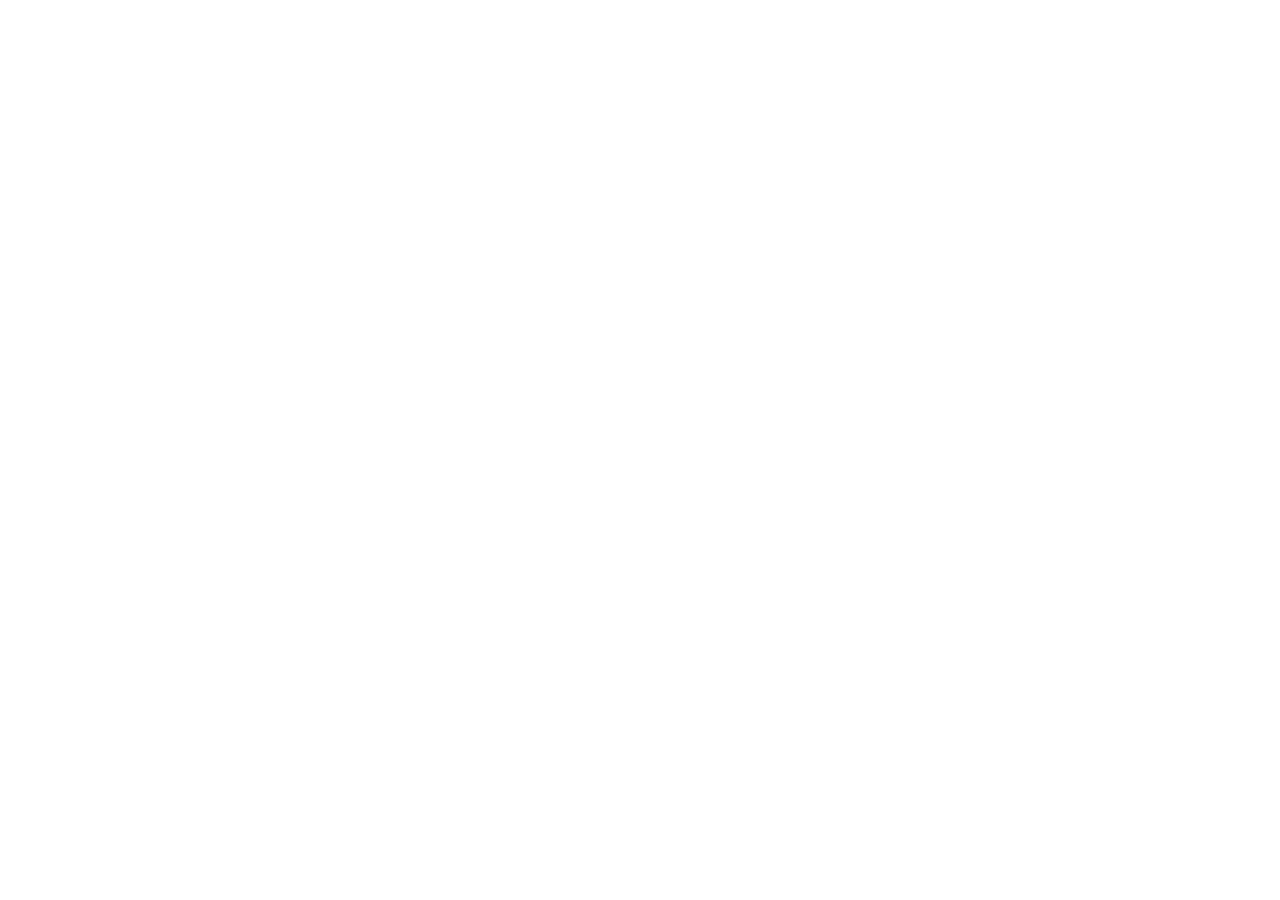
==== Pag-Niveis/Pag-Niveis.html @ aedcc889 "commit segunda04" ====
<!DOCTYPE html>
<html lang="pt-br">
<head>
    <meta charset="UTF-8">
    <meta name="viewport" content="width=device-width, initial-scale=1.0">
    <meta http-equiv="X-UA-Compatible" content="ie=edge">
    <link rel="stylesheet" href="pag-niveis.css">
    <link rel="stylesheet" href="../Topo.css">
    <link rel="stylesheet" href="../Footer.css">
    <link rel="stylesheet" href="../Pag-PrimeiroPasso/Pag-primeiropasso.css">
    <link href="https://fonts.googleapis.com/css2?family=Material+Symbols+Outlined" rel="stylesheet" />
    <title>Níveis</title>
</head>
<body>
    
    <section id="desktop">

    </section>











    <sections id="mobile">
        
        <!-- INÍCIO HEADER -->

        <header class="headercont">
            <div id="head1">
                <a href="../index.html#hfalso"><img src="../Imagens/Icons site edited.png" alt="Logo"></a>
                <span onclick="menu()" class="material-symbols-outlined" id="menuh">&#xE5D2;</span>
            </div>
            <div id="head2" style="display: none;">
                <nav id="nav" style="display: flex;">
                    <a href="../Index.html#hfalso" id="inicio" onclick="fechaMenu()">Inicio</a>
                    <a href="../Index.html#alaranja" onclick="fechaMenu()">Cursos</a>
                    <a href="../Index.html#bxcarr" onclick="fechaMenu()">Níveis</a>
                    <a href="../Index.html#nikanch" onclick="fechaMenu()">Dúvidas</a>
                    <a href="#footer" id="suporte" onclick="fechaMenu()">Suporte  </a>
                </nav>
            </div>
        </header>

        <header id="hfalso">
            <img src="Imagens/Icons site edited.png" alt="Logo">
            <span onclick="menu()" class="material-symbols-outlined" id="menuh">&#xE5D2;</span>
        </header>

        
        <div class="overlay" id="overlay" onclick="fechaMenu()"></div>

        <!-- FIM HEADER -->

        <!-- INÍCIO CORPO -->

        <section id="corpo">
            <div id="bas">
                <p class="prof">Águas Rasas</p>
                <h1>Básico</h1>
                <p class="ps">“Possuímos o melhor material para iniciantes! Contamos com videoaulas, tarefas e testes diários, feitos para a sua evolução!”</p>
                <a href="">Comece Agora</a>
            </div>
            
            <div id="int">
                <p class="prof">Águas Médias</p>
                <h1>Intermediário</h1>
                <p class="ps">“Possuímos o melhor material para intermediários! Contamos com aulas on-line, conversas básicas com um professor e testes diários, feitos para aprimorar seu conhecimento!”</p>
                <a href="">Comece Agora</a>
            </div>

            <div id="ava">
                <p class="prof">Águas Profundas</p>
                <h1>Avançado</h1>
                <p class="ps">“Possuímos o melhor material para avançados! Contamos com conversas com nativos, desafios diários e aprimoramento com professores, feitos para melhorar sua comunicação!”</p>
                <a href="">Comece Agora</a>
            </div>
            <div id="teste">
                <p>Não sabe o seu <span class="azuldestaque">nível de curso?</span> Faça nosso
teste de nivelamento!</p>
                <a href="">Faça o teste</a>
            </div>
        </section>

        <!-- FIM CORPO -->

        <!-- INÍCIO FOOTER -->
        
        <footer id="footer">
            <h1>“Seu sucesso é a nossa<br>maior conquista!”</h1>
            <div id="footer">
            <h2 onclick="rodapeFooter1()" id="h21">Empresa</h2>
            <div id="afoot1">
                <a href="../Pag-SobreNos/Pag-SobreNos.html#hfalso" class="texto" onclick="fechaFoot1()">Sobre Nós</a>
                <a href="" class="texto" onclick="fechaFoot1()">Blog</a>
                <a href="" class="texto" onclick="fechaFoot1()">Parcerias</a>
                <a href="" class="texto" onclick="fechaFoot1()">Trabalhe Conosco</a>
                <a href="" class="texto" onclick="fechaFoot1()">Nossa Equipe</a>
            </div>
            <h2 onclick="rodapeFooter2()" id="h22">Cursos</h2>
            <div id="afoot2">
                <a href="../index.html#alaranja" class="texto" onclick="fechaFoot2()">Inglês</a>
                <a href="../index.html#alaranja" class="texto" onclick="fechaFoot2()">Alemão</a>
                <a href="../index.html#alaranja" class="texto" onclick="fechaFoot2()">Russo</a>
                <a href="../index.html#alaranja" class="texto" onclick="fechaFoot2()">Espanhol</a>
                <a href="../index.html#alaranja" class="texto" onclick="fechaFoot2()">Português</a>
                <a href="../index.html#alaranja" class="texto" onclick="fechaFoot2()">Italiano</a>
                <a href="../index.html#alaranja" class="texto" onclick="fechaFoot2()">Japonês</a>
                <a href="../index.html#alaranja" class="texto" onclick="fechaFoot2()">Chinês</a>
            </div>
            <h2 onclick="rodapeFooter3()" id="h23">Suporte</h2>
            <div id="afoot3">
                <a href="../index.html#nikanch" class="texto" onclick="fechaFoot3()">Dúvidas</a>
                <a href="" class="texto" onclick="fechaFoot3()">Contato</a>
                <a href="../index.html#asobre" class="texto" onclick="fechaFoot3()">Depoimentos</a>
                <a href="" class="texto" onclick="fechaFoot3()">Termos de Uso</a>
                <a href="" class="texto" onclick="fechaFoot3()">(19) 0000-0000</a>
            </div>
            </div>
            <div id="icons">
                <a href=""><img src="../Imagens/Instagram.png" alt="Insta"></a>
                <a href=""><img src="../Imagens/Linkedin.png" alt="Linkedin"></a>
                <a href=""><img src="../Imagens/Facebook.png" alt="Facebook"></a>
                <a href=""><img src="../Imagens/Youtube.png" alt="Youtube"></a>    
            </div>
            <p>Copyright © 2026 Global Talk. All rights reserved.</p>   
        </footer>
    
        <!-- FIM FOOTER -->

    </sections>

    <script src="../menuh.js"></script>
    <script src="../footer.js"></script>
</body>
</html>
---- Pag-Niveis/pag-niveis.css ----
@media screen and (min-width: 360px) and (max-width: 768px) {
    section#desktop {
        display: none;
    }

    section#corpo {
        height: 100%;
        background: linear-gradient(to bottom, #FFFFFF 0%, #B5F4FB 6%, #AFEFF6 20%, #183336 94%);
        display: flex;
        flex-direction: column;
        align-items: center;
    }

    #bas h1, #int h1, #ava h1 {
        margin-top: 4%;
        margin-bottom: 10%;
        font-size: 50px;
    }

    #bas {
        display: flex;
        flex-direction: column;
        align-items: center;
        text-align: center;
        margin-top: 40px;
        margin-bottom: 100px;
    }

    #bas p.ps {
        width: 80%;
    }

    #int {
        display: flex;
        flex-direction: column;
        align-items: center;
        text-align: center;
        margin-bottom: 100px;
    }

    #int h1 {
        color: white;
    }

    #int p.ps {
        width: 80%;
        color: white;
    }

    #ava {
        display: flex;
        flex-direction: column;
        align-items: center;
        text-align: center;
        margin-bottom: 100px;
    }

    #ava h1 {
        color: white;
    }

    #ava p.ps {
        width: 80%;
        color: white;
    }

    .prof {
        border: 1px solid rgba(0, 0, 0, 0.6);
        border-radius: 20px;
        background-color: #D9D9D9;
        padding: 2px 10px;
        opacity: 86%;
        font-weight: bold;
    }

    #corpo a {
        text-decoration: none;
        color: black;
        font-weight: bold;
        font-size: 18px;
        background-color: #FFA500;
        width: 160px;
        height: 54px;
        border-radius: 40px;
        text-align: center;
        align-content: center;
    }

    div#teste {
        display: flex;
        flex-direction: column;
        align-items: center;
        text-align: center;
        color: white;
        width: 90%;
        height: 100%;
        font-size: 18px;
        margin-bottom: 30px;
    }

    div#teste p {
        margin-bottom: 20px;
    }

}
---- Topo.css ----
@charset "UTF-8";
@media screen and (min-width: 769px) {
    * {
        padding: 0;
        margin: 0;
        box-sizing: border-box;
    }
    section#mobile{
        display: none;
    }
    html{
        scroll-behavior: smooth;
    }
    .alinmt-margin{
        max-width: 100%;
        margin: auto;
    }

    #img-menu{
        width: 220px;

    }

    header{
        display: flex;
        align-items: center;
        justify-content: space-between;
        padding: 0% 5%;
    }

    .links-menu{
        font-size: 30px;
        width: 35%;
        text-decoration: none;
        display: flex;
        justify-content: space-between;
    }
    .link-menu{
        text-decoration: none;
        font-family: 'Instrument Sans', sans-serif;
        color: #1B467D;
        font-weight: 600;
        
    }
    .Topo-color{
        background: linear-gradient(to bottom, #ffffff 0%, #E1EEFA 54%, #A0CBF2 100%);
        margin-top: 50px;
    }

    .contnr-topo{
        display: flex;
        align-items: center;
        justify-content: center;
        gap: 50px;
        
    }
    .item-topo{
        display: flex;
        flex-direction: column;
        align-items: center;
        gap: 20px;
        background-color: white;
        border-radius: 20px;
        border: 3px solid #D6E4F1;
        padding: 2% 0;
        max-width: 30%;
    }
    .font-instrument{
        font-family: 'Instrument Sans', sans-serif;
    }
    #altrc-text-topo{
        width: 80%;
        text-align: center;
        font-size: 36px;
        color: #1B467D;
    }
    .cor-azul-destq{
        color: #0086FF;
    }

    .modifc-input{
        font-size: 20px;
        border-radius: 50px;
        width: 70%;
        padding: 3% 3%;
        border: 1px solid #000000;

    }
    .btao-topo{
        background-color: #FFA500;
        text-decoration: none;
        font-family: 'Instrument Sans', sans-serif;
        text-align: center;
        width: 50%;
        padding: 3% 5%;
        border-radius: 50px;
        color: black;
        font-size: 24px;
        font-weight: 600;
        

    }
}

































@media screen and (min-width: 360px) and (max-width: 768px) {
    * {
        padding: 0;
        margin: 0;
        box-sizing: border-box;
        font-family: 'Instrument Sans', sans-serif;
    }
    
    section#desktop {
        display: none;
    }

    h1.azulh1 {
        color: #1B467D;
        font-size: 36px;
        margin-bottom: 4px;
    }

    #head2 {
        width: 100%;
    }
    
    p.ps {
        font-weight: bold;
        font-size: 18px;
        margin-bottom: 20px;
    }
    
        span.azuldestaque {
            color: #0086FF;
        }
    
    header.headercont{
        display: flex;
        flex-direction: column;
        position: fixed;
        z-index: 10;
        box-shadow: 0px 3px 2px darkgray;
        background-color: white;
        width: 100%;
    }
    
    .headercont {
        width: 100%;
        display: flex;
        justify-content: space-between;
        align-items: center;
    }
    
    header.headercont img {
        width: 150px
    }

    #head1 {
        width: 100%;
        display: flex;
        justify-content: space-between;
        align-items: center;
        padding: 0 3%;
    }

    #head1 > a{
        height: 83.44px;
    }

    #head2 {
        display: none;
    }

    #hfalso {
        padding: 0 5%;
        background-color: white;
        width: 100%;
        height: 100%;
    }

    #hfalso img {
        width: 150px;
    }
    
    header.headercont  span.material-symbols-outlined {
        font-size: 44px;
    }
    
    nav {
        background-color: white;
        margin-top: 5px;
        display: fl;
        flex-direction: column;
        width: 100%;
        text-align: center;
    }
    
    nav a {
        width: 100%;
        text-decoration: none;
        color: #1B467D;
        font-size: 24px;
        border-bottom: 1px solid darkgray;
        text-align: center;
        align-content: center;
        height: 36px;
        font-weight: bold;
    }
    
    #inicio {
        border-top: 1px solid black;
    }
    
    #suporte {
        border-bottom: 1px solid black;
    }
    
    div.overlay {
        background-color: rgba(0, 0, 0, .5);
        width: 100%;
        height: 100%;
        position: fixed;
        z-index: 1;
        display: none;
    }
    
    section#sec1 {
        display: flex;
        justify-content: center;
        align-items: center;
        margin-top: 4px;
        height: 350px;
        background: linear-gradient(to bottom, #ffffff 0%, #E1EEFA 54%, #A0CBF2 100%);
    }

    div#boxcard {
        display: flex;
        flex-direction: column;
        align-items: center;
        background-color: white;
        border: 3px solid #D6E4F1;
        border-radius: 20px;
        width: 72%;
        height: 88%;
    }

    div#boxcard > h1 {
        margin-top: 10px;
        font-size: 23px;
        text-align: center;
        font-weight: bold;
    }

    div#boxcard > input {
        border: 1px solid black;
        border-radius: 50px;
        width: 82%;
        height: 15%;
        margin: 4px 0;
    }

    div#boxcard > input#inputNome {
        margin-top: 10px;
    }

    ::placeholder {
        font-size: 15px;
        padding-left: 8px;
        font-weight: bold;
        opacity: 80%;
    }

    div#boxcard a {
        margin-top: 3%;
        text-decoration: none;
        color: black;
        font-weight: bold;
        background-color: #FFA500;
        width: 50%;
        height: 15%;
        border-radius: 40px;
        text-align: center;
        align-content: center;
    }

}
---- Footer.css ----
@media screen and (min-width: 769px) {
    * {
        padding: 0;
        margin: 0;
        box-sizing: border-box;
    }
    #mobile{
        display: none;
    }
    #alinmt-margin-footer{
        max-width: 70%;
        margin: auto;
        color: white; /*Cor dos items do Footer geral!*/
        font-family: 'Instrument Sans', sans-serif;
    } 
    footer{
        background-color: #93BCE3;
        width: 100%;
        padding: 100px 0px;
        
    }
    .text-footer-motvc{
        font-size: 20px;
        width: 50%;
        font-family: 'Instrument Sans', sans-serif;
        font-weight: 400;
        align-content: center;
    }
    .contnr-topo-footer{
        width: 100%;
        display: flex;
        justify-content: space-between;
        margin-bottom: 50px;
        
        
    }
    .contr-alimnt-descFooter{
        display: flex;
        gap: 50px;
        
    }
    .titlo-footer{
        font-size: 24px;
        margin-bottom: 10px;
    }
    .seprc-footer{
    font-size: 16px;
    flex-direction: column;
        
    }
    .espço-link{
        
        display: flex;
        flex-direction: column;
        gap: 15px;
    }
    .espço-link a{
        text-decoration: none;
        color: white;
    }
    .alinmt-coopy-img-footer{
        display: flex;
        justify-content: space-between;
        align-items: end;
    }

    #copyrigt{
        font-size: 16px;
        margin-bottom: 12px;
        
    }
    #text-img-footer{
        text-align: center; 
    }
    #text-img-footer img{
        margin: 12px;
        margin-bottom: 0px;
        max-width: 50px;
    }
}

@media screen and (min-width: 360px) and (max-width: 768px) {
    * {
        padding: 0;
        margin: 0;
        box-sizing: border-box;
        font-family: 'Instrument Sans', sans-serif;
    }

    html {
        scroll-behavior: smooth;
    }

    section#desktop {
        display: none;
    }

    footer {
        background-color: #93BCE3;
        color: white;
        padding: 10px;
        padding-top: 30px;
    }

    footer h1 {
        font-size: 20px;
        text-align: center;
        margin-bottom: 20px;
    }

    div#footer {
        display: flex;
        flex-direction: column;
        align-items: center;
    }

    h2 {
        align-content: center;
        margin: 20px auto;
    }

    div#icons {
        display: flex;
        justify-content: space-evenly;
        margin: 20px auto;
    }

    footer p {
        text-align: center;
        font-weight: bold;
        font-size: 14px;
    }

    footer div#afoot1, footer div#afoot2, footer div#afoot3 {
        display: none;
        flex-direction: column;
        align-items: center;
    }

    footer a.texto {
        text-decoration: none;
        color: white;
        margin: 6px 0;
        font-size: 20px;
    }
}
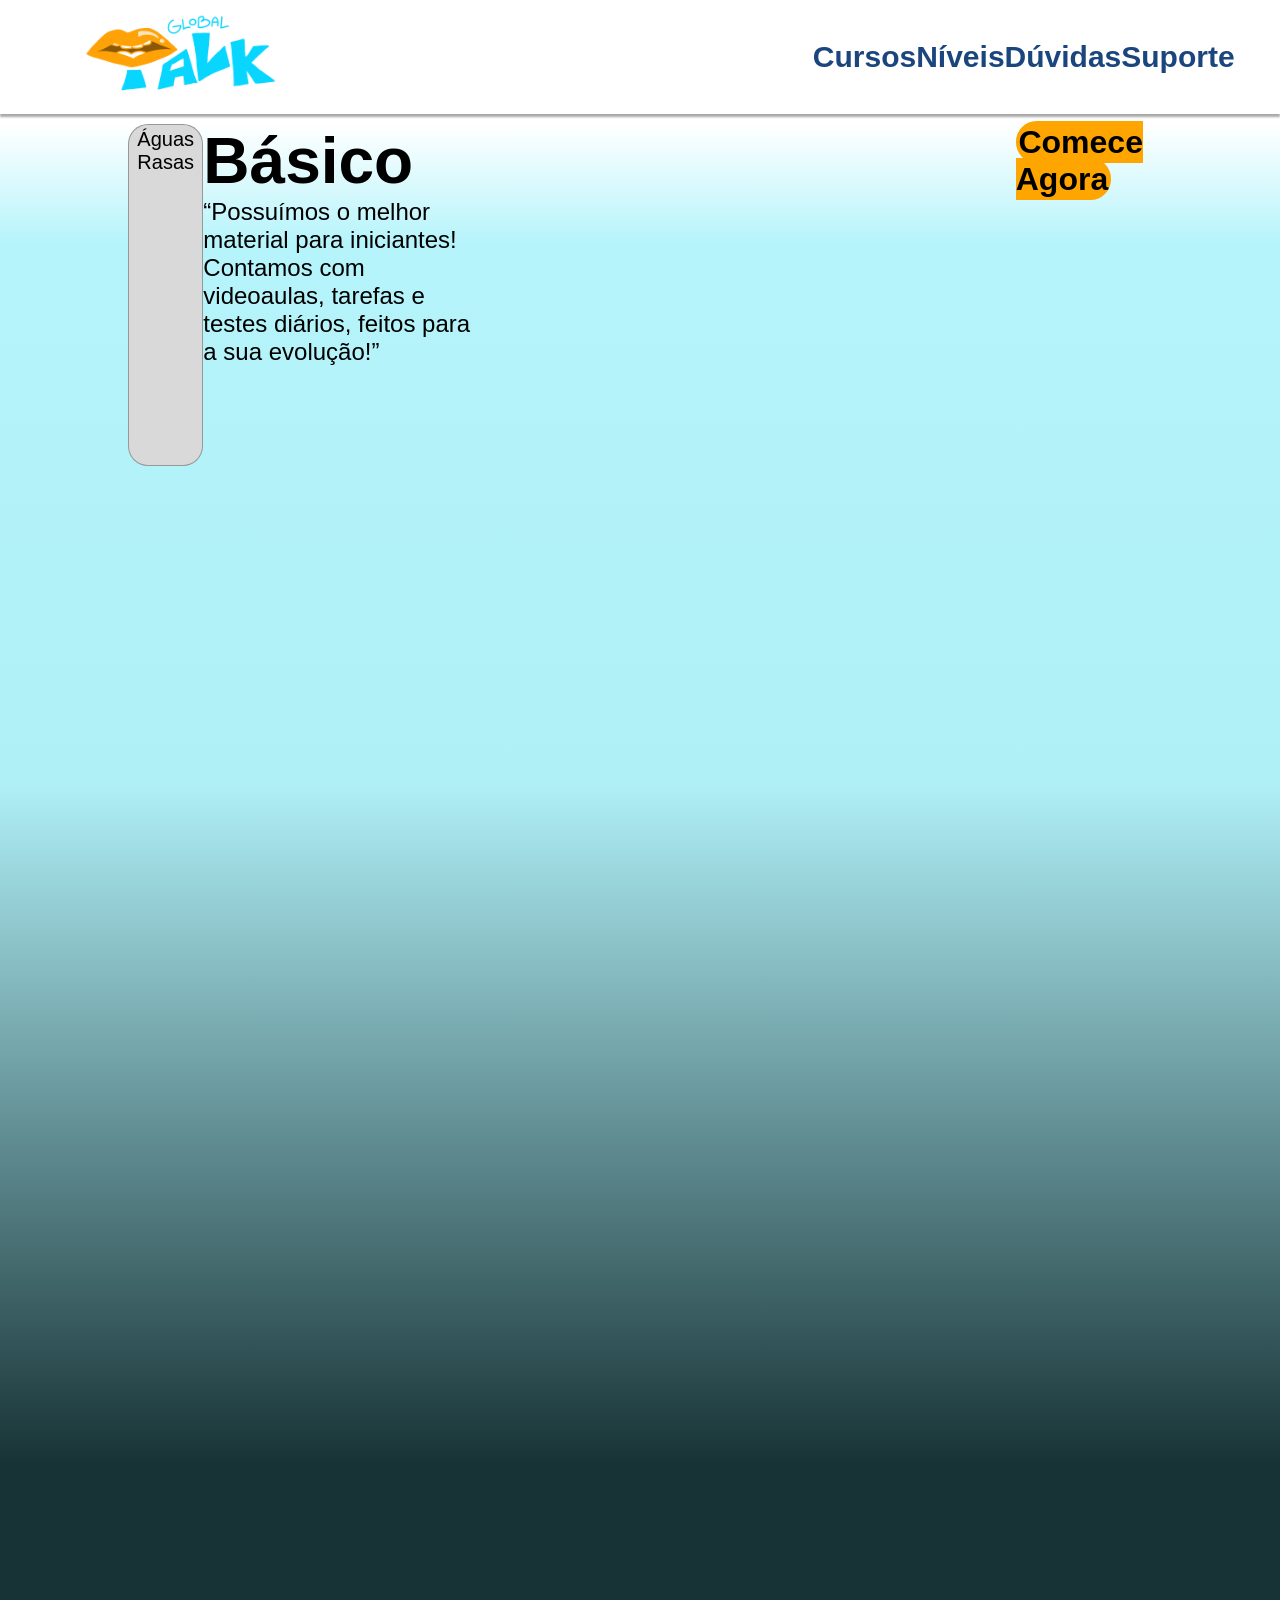
==== commit 1f5b5891: "Samuel-linha8" ====
--- a/Pag-Niveis/Pag-Niveis.html
+++ b/Pag-Niveis/Pag-Niveis.html
@@ -4,16 +4,70 @@
     <meta charset="UTF-8">
     <meta name="viewport" content="width=device-width, initial-scale=1.0">
     <meta http-equiv="X-UA-Compatible" content="ie=edge">
-    <link rel="stylesheet" href="pag-niveis.css">
-    <link rel="stylesheet" href="../Topo.css">
-    <link rel="stylesheet" href="../Footer.css">
-    <link rel="stylesheet" href="../Pag-PrimeiroPasso/Pag-primeiropasso.css">
-    <link href="https://fonts.googleapis.com/css2?family=Material+Symbols+Outlined" rel="stylesheet" />
+    <link rel="stylesheet" href="Pag-Niveis.css">
+
     <title>Níveis</title>
 </head>
 <body>
     
     <section id="desktop">
+
+        
+        <header>
+            <div><img src="../Imagens/Icons site.png" alt="" id="img-menu"></div>
+            <nav class="links-menu">
+                <a href="#alinmt-margin-cursos" class="link-menu">Cursos</a>
+                <a href="#alinmt-margin-niveis" class="link-menu">Níveis</a>
+                <a href="#alinmt-margin-prgntsFQ" class="link-menu">Dúvidas</a>
+                <a href="#alinmt-margin-footer" class="link-menu">Suporte</a>
+            </nav>
+        </header>
+        
+        <section class="cor-d-fundo">
+            <section class="alinmt-margin">
+
+           <div class="alinmt-divsNiveis">
+               
+               <div class="divsao-d-aguas"><p>Águas Rasas</p></div>
+
+               <div class="alinmt-dos-TexteTitls">
+                <h1 class="modfc-tiloNiveis">Básico</h1>
+                <p class="modfc-pargfsNiveis">“Possuímos o melhor material para iniciantes! Contamos com videoaulas, tarefas e testes diários, feitos para a sua evolução!”</p>
+                </div>
+
+                <div><a href="Pag-SobreNos/Pag-SobreNos.html" class="btao-Niveis">Comece Agora</a></div>
+
+           </div>
+
+
+
+
+
+
+
+
+
+
+
+            </section>
+
+
+
+
+
+        </section>
+
+
+
+
+
+
+
+
+
+
+
+
 
     </section>
 
@@ -28,114 +82,8 @@
 
 
     <sections id="mobile">
-        
-        <!-- INÍCIO HEADER -->
-
-        <header class="headercont">
-            <div id="head1">
-                <a href="../index.html#hfalso"><img src="../Imagens/Icons site edited.png" alt="Logo"></a>
-                <span onclick="menu()" class="material-symbols-outlined" id="menuh">&#xE5D2;</span>
-            </div>
-            <div id="head2" style="display: none;">
-                <nav id="nav" style="display: flex;">
-                    <a href="../Index.html#hfalso" id="inicio" onclick="fechaMenu()">Inicio</a>
-                    <a href="../Index.html#alaranja" onclick="fechaMenu()">Cursos</a>
-                    <a href="../Index.html#bxcarr" onclick="fechaMenu()">Níveis</a>
-                    <a href="../Index.html#nikanch" onclick="fechaMenu()">Dúvidas</a>
-                    <a href="#footer" id="suporte" onclick="fechaMenu()">Suporte  </a>
-                </nav>
-            </div>
-        </header>
-
-        <header id="hfalso">
-            <img src="Imagens/Icons site edited.png" alt="Logo">
-            <span onclick="menu()" class="material-symbols-outlined" id="menuh">&#xE5D2;</span>
-        </header>
-
-        
-        <div class="overlay" id="overlay" onclick="fechaMenu()"></div>
-
-        <!-- FIM HEADER -->
-
-        <!-- INÍCIO CORPO -->
-
-        <section id="corpo">
-            <div id="bas">
-                <p class="prof">Águas Rasas</p>
-                <h1>Básico</h1>
-                <p class="ps">“Possuímos o melhor material para iniciantes! Contamos com videoaulas, tarefas e testes diários, feitos para a sua evolução!”</p>
-                <a href="">Comece Agora</a>
-            </div>
-            
-            <div id="int">
-                <p class="prof">Águas Médias</p>
-                <h1>Intermediário</h1>
-                <p class="ps">“Possuímos o melhor material para intermediários! Contamos com aulas on-line, conversas básicas com um professor e testes diários, feitos para aprimorar seu conhecimento!”</p>
-                <a href="">Comece Agora</a>
-            </div>
-
-            <div id="ava">
-                <p class="prof">Águas Profundas</p>
-                <h1>Avançado</h1>
-                <p class="ps">“Possuímos o melhor material para avançados! Contamos com conversas com nativos, desafios diários e aprimoramento com professores, feitos para melhorar sua comunicação!”</p>
-                <a href="">Comece Agora</a>
-            </div>
-            <div id="teste">
-                <p>Não sabe o seu <span class="azuldestaque">nível de curso?</span> Faça nosso
-teste de nivelamento!</p>
-                <a href="">Faça o teste</a>
-            </div>
-        </section>
-
-        <!-- FIM CORPO -->
-
-        <!-- INÍCIO FOOTER -->
-        
-        <footer id="footer">
-            <h1>“Seu sucesso é a nossa<br>maior conquista!”</h1>
-            <div id="footer">
-            <h2 onclick="rodapeFooter1()" id="h21">Empresa</h2>
-            <div id="afoot1">
-                <a href="../Pag-SobreNos/Pag-SobreNos.html#hfalso" class="texto" onclick="fechaFoot1()">Sobre Nós</a>
-                <a href="" class="texto" onclick="fechaFoot1()">Blog</a>
-                <a href="" class="texto" onclick="fechaFoot1()">Parcerias</a>
-                <a href="" class="texto" onclick="fechaFoot1()">Trabalhe Conosco</a>
-                <a href="" class="texto" onclick="fechaFoot1()">Nossa Equipe</a>
-            </div>
-            <h2 onclick="rodapeFooter2()" id="h22">Cursos</h2>
-            <div id="afoot2">
-                <a href="../index.html#alaranja" class="texto" onclick="fechaFoot2()">Inglês</a>
-                <a href="../index.html#alaranja" class="texto" onclick="fechaFoot2()">Alemão</a>
-                <a href="../index.html#alaranja" class="texto" onclick="fechaFoot2()">Russo</a>
-                <a href="../index.html#alaranja" class="texto" onclick="fechaFoot2()">Espanhol</a>
-                <a href="../index.html#alaranja" class="texto" onclick="fechaFoot2()">Português</a>
-                <a href="../index.html#alaranja" class="texto" onclick="fechaFoot2()">Italiano</a>
-                <a href="../index.html#alaranja" class="texto" onclick="fechaFoot2()">Japonês</a>
-                <a href="../index.html#alaranja" class="texto" onclick="fechaFoot2()">Chinês</a>
-            </div>
-            <h2 onclick="rodapeFooter3()" id="h23">Suporte</h2>
-            <div id="afoot3">
-                <a href="../index.html#nikanch" class="texto" onclick="fechaFoot3()">Dúvidas</a>
-                <a href="" class="texto" onclick="fechaFoot3()">Contato</a>
-                <a href="../index.html#asobre" class="texto" onclick="fechaFoot3()">Depoimentos</a>
-                <a href="" class="texto" onclick="fechaFoot3()">Termos de Uso</a>
-                <a href="" class="texto" onclick="fechaFoot3()">(19) 0000-0000</a>
-            </div>
-            </div>
-            <div id="icons">
-                <a href=""><img src="../Imagens/Instagram.png" alt="Insta"></a>
-                <a href=""><img src="../Imagens/Linkedin.png" alt="Linkedin"></a>
-                <a href=""><img src="../Imagens/Facebook.png" alt="Facebook"></a>
-                <a href=""><img src="../Imagens/Youtube.png" alt="Youtube"></a>    
-            </div>
-            <p>Copyright © 2026 Global Talk. All rights reserved.</p>   
-        </footer>
-    
-        <!-- FIM FOOTER -->
 
     </sections>
 
-    <script src="../menuh.js"></script>
-    <script src="../footer.js"></script>
 </body>
 </html>
--- a/Pag-Niveis/Pag-Niveis.css
+++ b/Pag-Niveis/Pag-Niveis.css
@@ -0,0 +1,113 @@
+@charset "UTF-8";
+@media screen and (min-width: 769px) and (max-width: 2000px) {
+    * {
+        padding: 0;
+        margin: 0;
+        box-sizing: border-box;
+        font-family: 'Instrument Sans', sans-serif;
+    }
+    section#mobile{
+        display: none;
+    }
+    html{
+        scroll-behavior: smooth;
+    }
+    .alinmt-margin{
+        max-width: 80%;
+        margin: auto;
+    }
+
+    #img-menu{
+        width: 220px;
+
+    }
+
+    header{
+        display: flex;
+        align-items: center;
+        justify-content: space-between;
+        padding: 0% 5%;
+        box-shadow: 0px 3px 2px darkgray;
+    }
+
+    .links-menu{
+        font-size: 30px;
+        width: 35%;
+        text-decoration: none;
+        display: flex;
+        justify-content: space-between;
+    }
+    .link-menu{
+        text-decoration: none;
+        color: #1B467D;
+        font-weight: 600;
+        
+    }
+
+.cor-d-fundo{
+    background: linear-gradient(to bottom, #FFFFFF 0%, #B5F4FB 6%, #AFEFF6 33%, #183336 67% );
+    height: 2000px;
+    margin-top: 10px;
+}
+
+.alinmt-divsNiveis{
+    display: flex;
+}
+
+.divsao-d-aguas{
+    background-color:#D9D9D9;
+    border-radius: 20px;
+    border: 1px solid rgb(0, 0, 0, 30%);
+    width: 12%;
+    text-align: center;
+    font-size: 20px;
+    font-weight: 400;
+    padding: 3px 0;
+}
+
+.modfc-tiloNiveis{
+    font-size: 64px;
+}
+.modfc-pargfsNiveis{
+    font-size: 24px;
+    width: 35%;
+}
+.btao-Niveis{
+        background-color: #FFA500;
+        text-decoration: none;
+        font-family: 'Instrument Sans', sans-serif;
+        text-align: center;
+        padding: 2% 2%;
+        border-radius: 50px;
+        color: black;
+        font-size: 32px;
+        font-weight: 600;
+        width: 40%;
+        
+
+}
+
+.alinmt-dos-TexteTitls{
+    margin-bottom: 100px;
+}
+
+
+
+
+
+
+
+
+
+
+
+
+
+
+
+
+
+
+
+
+}
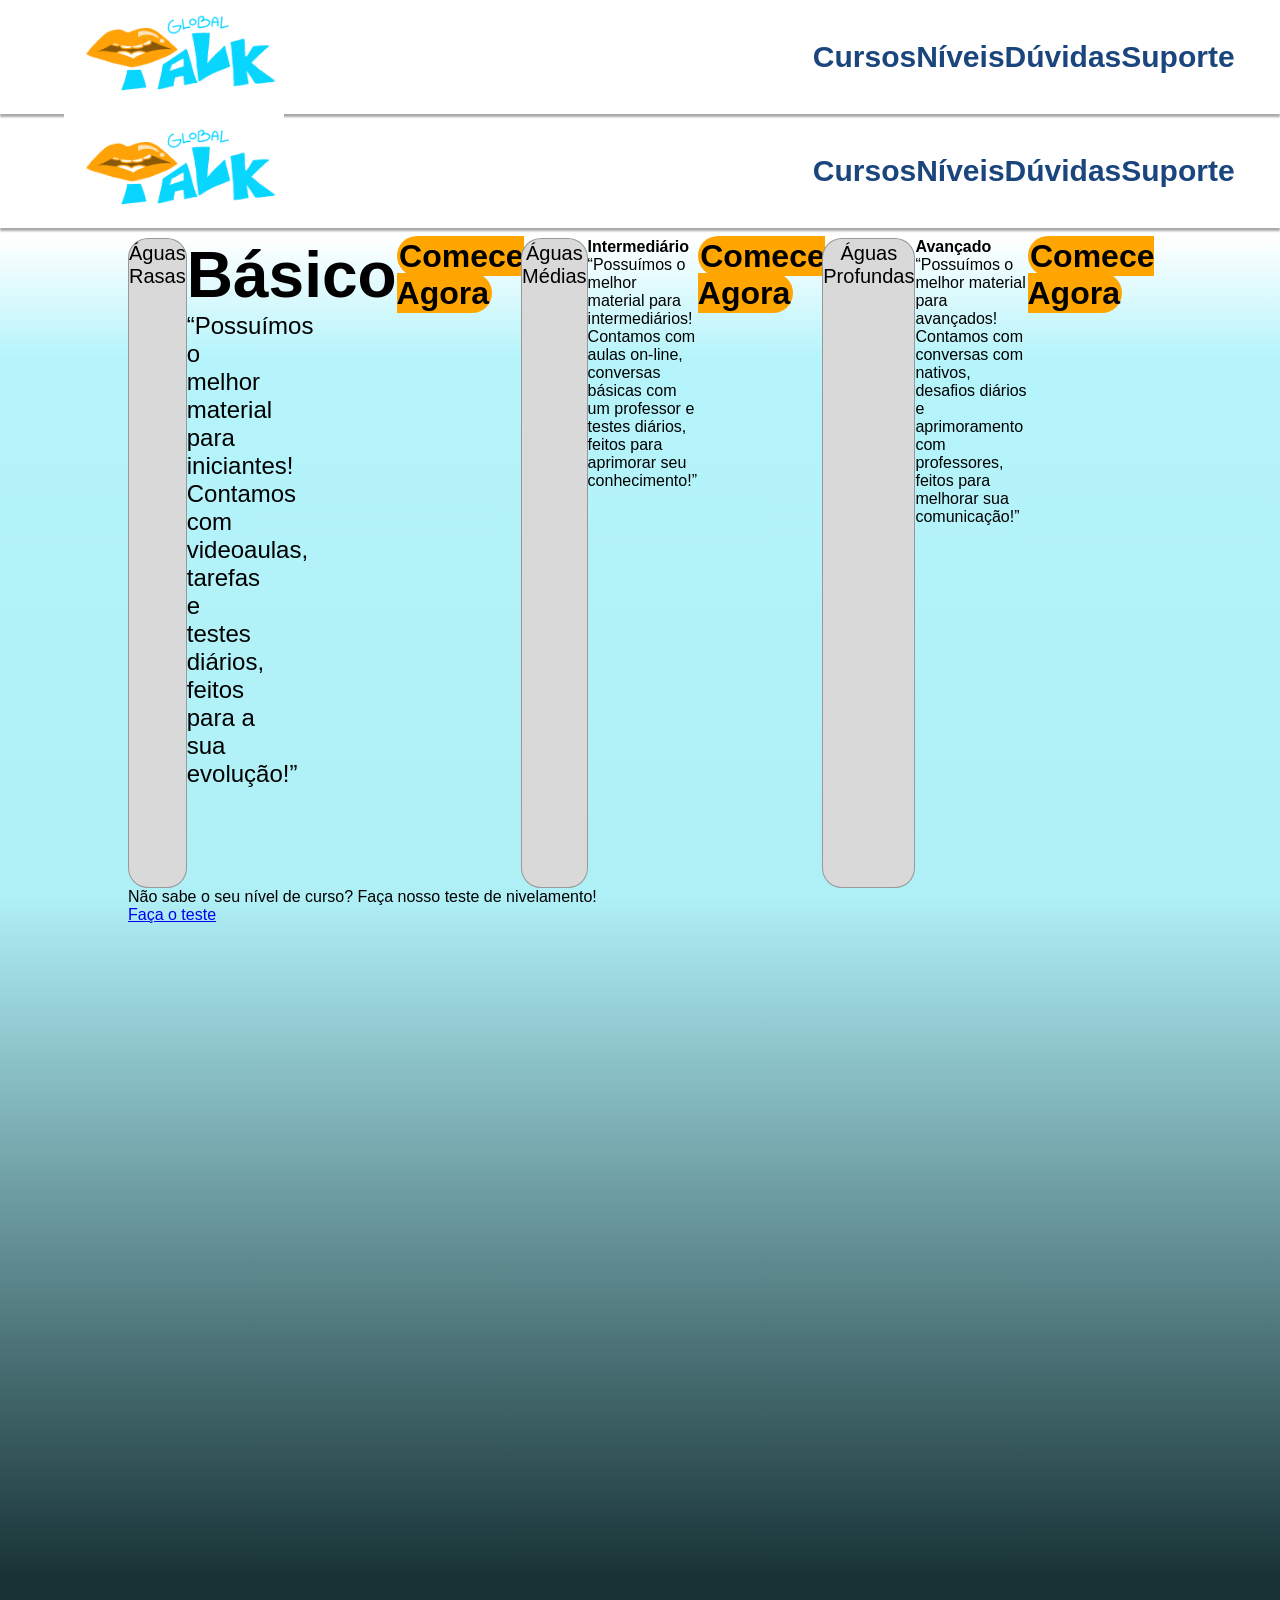
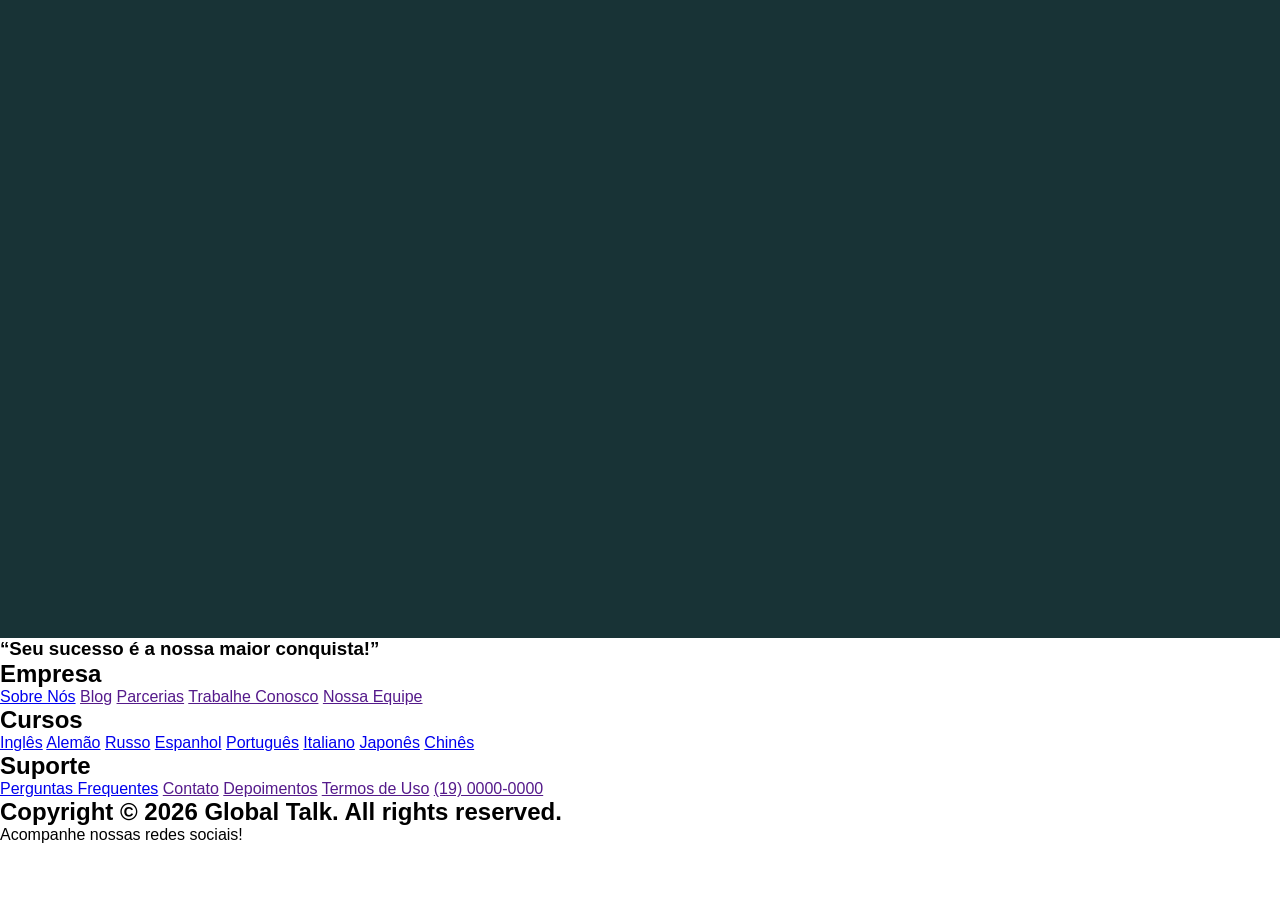
==== commit cb0a2140: "Samuel-Linha9" ====
--- a/Pag-Niveis/Pag-Niveis.html
+++ b/Pag-Niveis/Pag-Niveis.html
@@ -13,15 +13,23 @@
     <section id="desktop">
 
         
-        <header>
-            <div><img src="../Imagens/Icons site.png" alt="" id="img-menu"></div>
-            <nav class="links-menu">
-                <a href="#alinmt-margin-cursos" class="link-menu">Cursos</a>
-                <a href="#alinmt-margin-niveis" class="link-menu">Níveis</a>
-                <a href="#alinmt-margin-prgntsFQ" class="link-menu">Dúvidas</a>
-                <a href="#alinmt-margin-footer" class="link-menu">Suporte</a>
-            </nav>
-        </header>
+        <header class="menu-fxo">
+                <div><a href="../index.html"><img src="../Imagens/Icons site.png" alt="" id="img-menu"></a></div>
+                <nav class="links-menu">
+                    <a href="../index.html#alinmt-margin-cursos" class="link-menu">Cursos</a>
+                    <a href="../index.html#alinmt-margin-niveis" class="link-menu">Níveis</a>
+                    <a href="../index.html#alinmt-margin-prgntsFQ" class="link-menu">Dúvidas</a>
+                    <a href="#alinmt-margin-footer" class="link-menu">Suporte</a>
+                </nav>
+            </header>
+
+            <header class="menu-falso" id="ancora"><div><img src="../Imagens/Icons site.png" alt="" id="img-menu"></div>
+                <nav class="links-menu">
+                    <a href="#alinmt-margin-cursos" class="link-menu">Cursos</a>
+                    <a href="#alinmt-margin-niveis" class="link-menu">Níveis</a>
+                    <a href="#alinmt-margin-prgntsFQ" class="link-menu">Dúvidas</a>
+                    <a href="#alinmt-margin-footer" class="link-menu">Suporte</a>
+                </nav></header>
         
         <section class="cor-d-fundo">
             <section class="alinmt-margin">
@@ -35,10 +43,32 @@
                 <p class="modfc-pargfsNiveis">“Possuímos o melhor material para iniciantes! Contamos com videoaulas, tarefas e testes diários, feitos para a sua evolução!”</p>
                 </div>
 
-                <div><a href="Pag-SobreNos/Pag-SobreNos.html" class="btao-Niveis">Comece Agora</a></div>
+                <div><a href="../index.html " class="btao-Niveis" id="ancora2">Comece Agora</a></div>
+
+                <div class="divsao-d-aguas"><p class="modfc-divsao-white">Águas Médias</p></div>
+
+               <div class="alinmt-dos-TexteTitls">
+                <h1 class="modfc-tiloNiveis-white">Intermediário</h1>
+                <p class="modfc-pargfsNiveis-white">“Possuímos o melhor material para intermediários! Contamos com aulas on-line, conversas básicas com um professor e testes diários, feitos para aprimorar seu conhecimento!”</p>
+                </div>
+
+                <div><a href="../index.html" class="btao-Niveis" id="ancora3">Comece Agora</a></div>
+
+                <div class="divsao-d-aguas"><p class="modfc-divsao-white">Águas Profundas</p></div>
+
+               <div class="alinmt-dos-TexteTitls">
+                <h1 class="modfc-tiloNiveis-white">Avançado</h1>
+                <p class="modfc-pargfsNiveis-white">“Possuímos o melhor material para avançados! Contamos com conversas com nativos, desafios diários e aprimoramento com professores, feitos para melhorar sua comunicação!”</p>
+                </div>
+
+                <div><a href="../index.html" class="btao-Niveis">Comece Agora</a></div>
 
            </div>
 
+           <div class="text-nivelamt"><p id="modfc-textNivlmt">Não sabe o seu <span class="cor-azul-destq">nível de curso?</span> Faça nosso teste de nivelamento!</p> 
+                </div>
+                <div id="btao-psic"><a href="../Pag-Teste/pag-teste.html" class="btao-SobreNiveis">Faça o teste</a></div>
+
 
 
 
@@ -56,6 +86,89 @@
 
 
         </section>
+
+         <footer>
+            
+            <section id="alinmt-margin-footer">
+    
+                    <div class="contnr-topo-footer">
+                        <div class="text-footer-motvc">
+                            <h1>“Seu sucesso é a nossa maior conquista!”</h1>
+                        </div>
+    
+                        <div class="contr-alimnt-descFooter">
+                            <div class="seprc-footer">
+
+                                <h2 class="titlo-footer">Empresa</h2>
+
+                               <div class="espço-link">
+                                   <a href="#alinmt-margin-sobrenos">Sobre Nós</a>
+                                   <a href="">Blog</a>
+                                   <a href="">Parcerias</a>
+                                   <a href="">Trabalhe Conosco</a>
+                                   <a href="">Nossa Equipe</a>
+                               </div>
+                            </div>
+    
+                            <div>
+                                <h2 class="titlo-footer">Cursos</h2>
+                              
+                                <div class="espço-link">
+                                    <a href="#alinmt-margin-cursos">Inglês</a>
+                                    <a href="#alinmt-margin-cursos">Alemão</a>
+                                    <a href="#alinmt-margin-cursos">Russo</a>
+                                    <a href="#alinmt-margin-cursos">Espanhol</a>
+                                    <a href="#alinmt-margin-cursos">Português</a>
+                                    <a href="#alinmt-margin-cursos">Italiano</a>
+                                    <a href="#alinmt-margin-cursos">Japonês</a>
+                                    <a href="#alinmt-margin-cursos">Chinês</a>
+                                </div>
+                            </div>
+                            
+                            <div>
+                                <h2 class="titlo-footer">Suporte</h2>
+                                
+                                <div class="espço-link">
+                                    <a href="#alinmt-margin-prgntsFQ">Perguntas Frequentes</a>   
+                                    <a href="">Contato</a>   
+                                    <a href="">Depoimentos</a>   
+                                    <a href="">Termos de Uso</a>   
+                                    <a href="">(19) 0000-0000</a>   
+                                </div>
+                            </div>
+
+                        </div>
+    
+                    </div>
+    
+                    <div class="alinmt-coopy-img-footer">
+                            <div>
+                                <h2 id="copyrigt">Copyright © 2026 Global Talk. All rights reserved.</h2>
+                            </div>
+
+                            <div id="text-img-footer">
+                                <p>Acompanhe nossas redes sociais!</p>
+                                <a href=""><img src="../Imagens/Instagram.png" alt=""></a>
+                                <a href=""><img src="../Imagens/Linkedin.png" alt=""></a>
+                                <a href=""><img src="../Imagens/Facebook.png" alt=""></a>
+                                <a href=""><img src="../Imagens/Youtube.png" alt=""></a>
+                            
+                            </div>
+
+
+
+
+
+
+
+
+                        </div>
+
+
+            </section>
+
+            </footer>
+
 
 
 
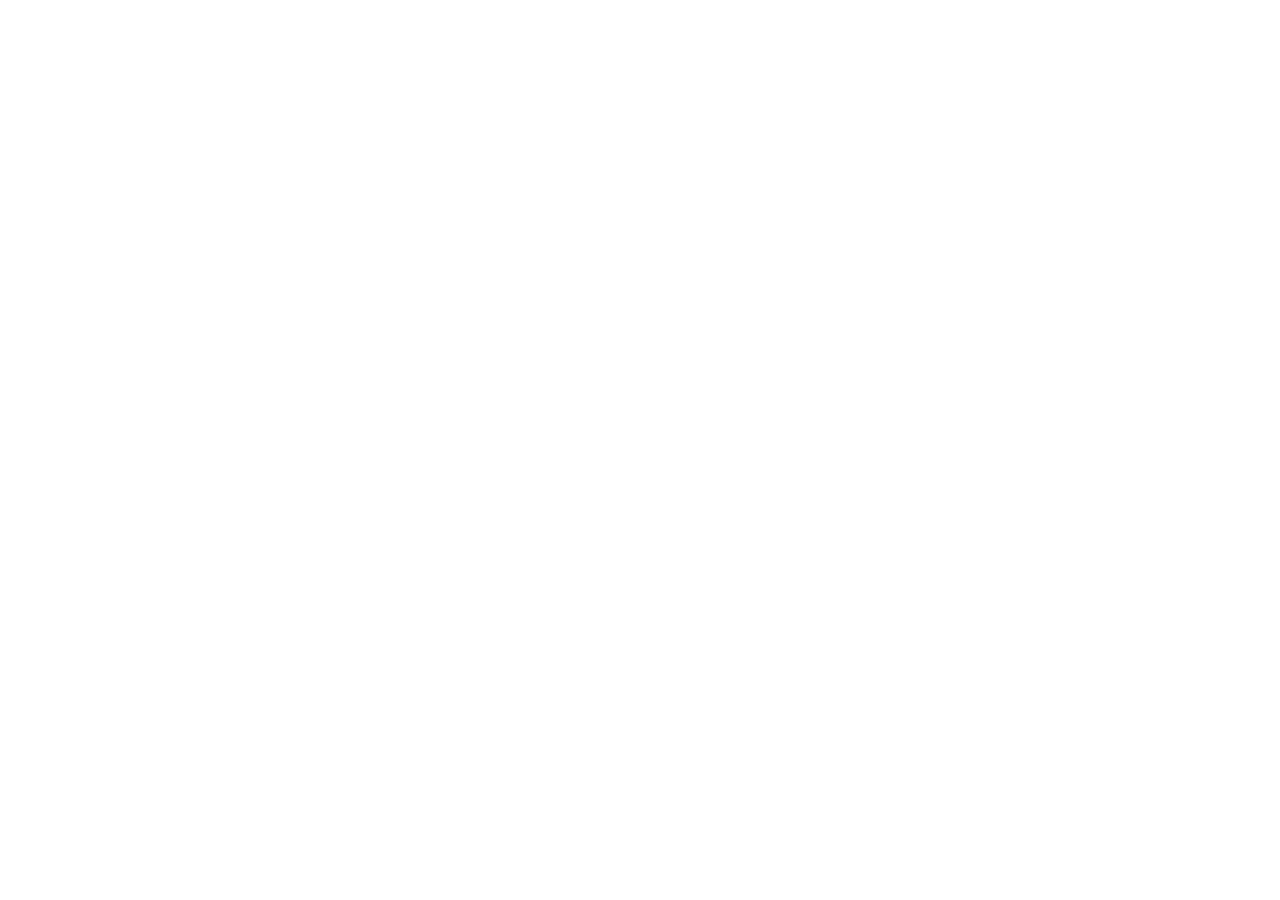
==== commit cf4f6de4: "GabrielTerca05" ====
--- a/Pag-Niveis/Pag-Niveis.html
+++ b/Pag-Niveis/Pag-Niveis.html
@@ -4,183 +4,17 @@
     <meta charset="UTF-8">
     <meta name="viewport" content="width=device-width, initial-scale=1.0">
     <meta http-equiv="X-UA-Compatible" content="ie=edge">
-    <link rel="stylesheet" href="Pag-Niveis.css">
-
+    <link rel="stylesheet" href="pag-niveis.css">
+    <link rel="stylesheet" href="../Topo.css">
+    <link rel="stylesheet" href="../Footer.css">
+    <link rel="stylesheet" href="../Pag-PrimeiroPasso/Pag-primeiropasso.css">
+    <link href="https://fonts.googleapis.com/css2?family=Material+Symbols+Outlined" rel="stylesheet" />
+    <link rel="shortcut icon" href="../Imagens/favicon.png" type="image/x-icon">
     <title>Níveis</title>
 </head>
 <body>
     
     <section id="desktop">
-
-        
-        <header class="menu-fxo">
-                <div><a href="../index.html"><img src="../Imagens/Icons site.png" alt="" id="img-menu"></a></div>
-                <nav class="links-menu">
-                    <a href="../index.html#alinmt-margin-cursos" class="link-menu">Cursos</a>
-                    <a href="../index.html#alinmt-margin-niveis" class="link-menu">Níveis</a>
-                    <a href="../index.html#alinmt-margin-prgntsFQ" class="link-menu">Dúvidas</a>
-                    <a href="#alinmt-margin-footer" class="link-menu">Suporte</a>
-                </nav>
-            </header>
-
-            <header class="menu-falso" id="ancora"><div><img src="../Imagens/Icons site.png" alt="" id="img-menu"></div>
-                <nav class="links-menu">
-                    <a href="#alinmt-margin-cursos" class="link-menu">Cursos</a>
-                    <a href="#alinmt-margin-niveis" class="link-menu">Níveis</a>
-                    <a href="#alinmt-margin-prgntsFQ" class="link-menu">Dúvidas</a>
-                    <a href="#alinmt-margin-footer" class="link-menu">Suporte</a>
-                </nav></header>
-        
-        <section class="cor-d-fundo">
-            <section class="alinmt-margin">
-
-           <div class="alinmt-divsNiveis">
-               
-               <div class="divsao-d-aguas"><p>Águas Rasas</p></div>
-
-               <div class="alinmt-dos-TexteTitls">
-                <h1 class="modfc-tiloNiveis">Básico</h1>
-                <p class="modfc-pargfsNiveis">“Possuímos o melhor material para iniciantes! Contamos com videoaulas, tarefas e testes diários, feitos para a sua evolução!”</p>
-                </div>
-
-                <div><a href="../index.html " class="btao-Niveis" id="ancora2">Comece Agora</a></div>
-
-                <div class="divsao-d-aguas"><p class="modfc-divsao-white">Águas Médias</p></div>
-
-               <div class="alinmt-dos-TexteTitls">
-                <h1 class="modfc-tiloNiveis-white">Intermediário</h1>
-                <p class="modfc-pargfsNiveis-white">“Possuímos o melhor material para intermediários! Contamos com aulas on-line, conversas básicas com um professor e testes diários, feitos para aprimorar seu conhecimento!”</p>
-                </div>
-
-                <div><a href="../index.html" class="btao-Niveis" id="ancora3">Comece Agora</a></div>
-
-                <div class="divsao-d-aguas"><p class="modfc-divsao-white">Águas Profundas</p></div>
-
-               <div class="alinmt-dos-TexteTitls">
-                <h1 class="modfc-tiloNiveis-white">Avançado</h1>
-                <p class="modfc-pargfsNiveis-white">“Possuímos o melhor material para avançados! Contamos com conversas com nativos, desafios diários e aprimoramento com professores, feitos para melhorar sua comunicação!”</p>
-                </div>
-
-                <div><a href="../index.html" class="btao-Niveis">Comece Agora</a></div>
-
-           </div>
-
-           <div class="text-nivelamt"><p id="modfc-textNivlmt">Não sabe o seu <span class="cor-azul-destq">nível de curso?</span> Faça nosso teste de nivelamento!</p> 
-                </div>
-                <div id="btao-psic"><a href="../Pag-Teste/pag-teste.html" class="btao-SobreNiveis">Faça o teste</a></div>
-
-
-
-
-
-
-
-
-
-
-
-            </section>
-
-
-
-
-
-        </section>
-
-         <footer>
-            
-            <section id="alinmt-margin-footer">
-    
-                    <div class="contnr-topo-footer">
-                        <div class="text-footer-motvc">
-                            <h1>“Seu sucesso é a nossa maior conquista!”</h1>
-                        </div>
-    
-                        <div class="contr-alimnt-descFooter">
-                            <div class="seprc-footer">
-
-                                <h2 class="titlo-footer">Empresa</h2>
-
-                               <div class="espço-link">
-                                   <a href="#alinmt-margin-sobrenos">Sobre Nós</a>
-                                   <a href="">Blog</a>
-                                   <a href="">Parcerias</a>
-                                   <a href="">Trabalhe Conosco</a>
-                                   <a href="">Nossa Equipe</a>
-                               </div>
-                            </div>
-    
-                            <div>
-                                <h2 class="titlo-footer">Cursos</h2>
-                              
-                                <div class="espço-link">
-                                    <a href="#alinmt-margin-cursos">Inglês</a>
-                                    <a href="#alinmt-margin-cursos">Alemão</a>
-                                    <a href="#alinmt-margin-cursos">Russo</a>
-                                    <a href="#alinmt-margin-cursos">Espanhol</a>
-                                    <a href="#alinmt-margin-cursos">Português</a>
-                                    <a href="#alinmt-margin-cursos">Italiano</a>
-                                    <a href="#alinmt-margin-cursos">Japonês</a>
-                                    <a href="#alinmt-margin-cursos">Chinês</a>
-                                </div>
-                            </div>
-                            
-                            <div>
-                                <h2 class="titlo-footer">Suporte</h2>
-                                
-                                <div class="espço-link">
-                                    <a href="#alinmt-margin-prgntsFQ">Perguntas Frequentes</a>   
-                                    <a href="">Contato</a>   
-                                    <a href="">Depoimentos</a>   
-                                    <a href="">Termos de Uso</a>   
-                                    <a href="">(19) 0000-0000</a>   
-                                </div>
-                            </div>
-
-                        </div>
-    
-                    </div>
-    
-                    <div class="alinmt-coopy-img-footer">
-                            <div>
-                                <h2 id="copyrigt">Copyright © 2026 Global Talk. All rights reserved.</h2>
-                            </div>
-
-                            <div id="text-img-footer">
-                                <p>Acompanhe nossas redes sociais!</p>
-                                <a href=""><img src="../Imagens/Instagram.png" alt=""></a>
-                                <a href=""><img src="../Imagens/Linkedin.png" alt=""></a>
-                                <a href=""><img src="../Imagens/Facebook.png" alt=""></a>
-                                <a href=""><img src="../Imagens/Youtube.png" alt=""></a>
-                            
-                            </div>
-
-
-
-
-
-
-
-
-                        </div>
-
-
-            </section>
-
-            </footer>
-
-
-
-
-
-
-
-
-
-
-
-
-
 
     </section>
 
@@ -195,8 +29,116 @@
 
 
     <sections id="mobile">
+        
+        <!-- INÍCIO HEADER -->
+
+        <header class="headercont">
+            <div id="head1">
+                <a href="../index.html#hfalso"><img src="../Imagens/Icons site edited.png" alt="Logo"></a>
+                <span onclick="menu()" class="material-symbols-outlined" id="menuh">&#xE5D2;</span>
+            </div>
+            <div id="head2" style="display: none;">
+                <nav id="nav" style="display: flex;">
+                    <a href="../Index.html#hfalso" id="inicio" onclick="fechaMenu()">Inicio</a>
+                    <a href="../Index.html#alaranja" onclick="fechaMenu()">Cursos</a>
+                    <a href="../Index.html#bxcarr" onclick="fechaMenu()">Níveis</a>
+                    <a href="../Index.html#nikanch" onclick="fechaMenu()">Dúvidas</a>
+                    <a href="#footer" id="suporte" onclick="fechaMenu()">Suporte  </a>
+                </nav>
+            </div>
+        </header>
+
+        <header id="hfalso">
+            <img src="Imagens/Icons site edited.png" alt="Logo">
+            <span onclick="menu()" class="material-symbols-outlined" id="menuh">&#xE5D2;</span>
+        </header>
+
+        
+        <div class="overlay" id="overlay" onclick="fechaMenu()"></div>
+
+        <!-- FIM HEADER -->
+
+        <div id="ancbas"></div>
+
+        <!-- INÍCIO CORPO -->
+
+        <section id="corpo">
+            <div id="bas">
+                <p class="prof">Águas Rasas</p>
+                <h1>Básico</h1>
+                <p class="ps">“Possuímos o melhor material para iniciantes! Contamos com videoaulas, tarefas e testes diários, feitos para a sua evolução!”</p>
+                <a href="../index.html#hfalso" id="ancint">Comece Agora</a>
+            </div>
+            
+            <div id="int">
+                <p class="prof">Águas Médias</p>
+                <h1>Intermediário</h1>
+                <p class="ps">“Possuímos o melhor material para intermediários! Contamos com aulas on-line, conversas básicas com um professor e testes diários, feitos para aprimorar seu conhecimento!”</p>
+                <a href="../index.html#hfalso" id="ancava">Comece Agora</a>
+            </div>
+
+            <div id="ava">
+                <p class="prof">Águas Profundas</p>
+                <h1>Avançado</h1>
+                <p class="ps">“Possuímos o melhor material para avançados! Contamos com conversas com nativos, desafios diários e aprimoramento com professores, feitos para melhorar sua comunicação!”</p>
+                <a href="../index.html#hfalso">Comece Agora</a>
+            </div>
+            <div id="teste">
+                <p>Não sabe o seu <span class="azuldestaque">nível de curso?</span> Faça nosso
+teste de nivelamento!</p>
+                <a href="../Pag-Teste/Pag-Teste.html">Faça o teste</a>
+            </div>
+        </section>
+
+        <!-- FIM CORPO -->
+
+        <!-- INÍCIO FOOTER -->
+        
+        <footer id="footer">
+            <h1>“Seu sucesso é a nossa<br>maior conquista!”</h1>
+            <div id="footer">
+            <h2 onclick="rodapeFooter1()" id="h21">Empresa</h2>
+            <div id="afoot1">
+                <a href="../Pag-SobreNos/Pag-SobreNos.html#hfalso" class="texto" onclick="fechaFoot1()">Sobre Nós</a>
+                <a href="" class="texto" onclick="fechaFoot1()">Blog</a>
+                <a href="" class="texto" onclick="fechaFoot1()">Parcerias</a>
+                <a href="" class="texto" onclick="fechaFoot1()">Trabalhe Conosco</a>
+                <a href="" class="texto" onclick="fechaFoot1()">Nossa Equipe</a>
+            </div>
+            <h2 onclick="rodapeFooter2()" id="h22">Cursos</h2>
+            <div id="afoot2">
+                <a href="../index.html#alaranja" class="texto" onclick="fechaFoot2()">Inglês</a>
+                <a href="../index.html#alaranja" class="texto" onclick="fechaFoot2()">Alemão</a>
+                <a href="../index.html#alaranja" class="texto" onclick="fechaFoot2()">Russo</a>
+                <a href="../index.html#alaranja" class="texto" onclick="fechaFoot2()">Espanhol</a>
+                <a href="../index.html#alaranja" class="texto" onclick="fechaFoot2()">Português</a>
+                <a href="../index.html#alaranja" class="texto" onclick="fechaFoot2()">Italiano</a>
+                <a href="../index.html#alaranja" class="texto" onclick="fechaFoot2()">Japonês</a>
+                <a href="../index.html#alaranja" class="texto" onclick="fechaFoot2()">Chinês</a>
+            </div>
+            <h2 onclick="rodapeFooter3()" id="h23">Suporte</h2>
+            <div id="afoot3">
+                <a href="../index.html#nikanch" class="texto" onclick="fechaFoot3()">Dúvidas</a>
+                <a href="" class="texto" onclick="fechaFoot3()">Contato</a>
+                <a href="../index.html#asobre" class="texto" onclick="fechaFoot3()">Depoimentos</a>
+                <a href="" class="texto" onclick="fechaFoot3()">Termos de Uso</a>
+                <a href="" class="texto" onclick="fechaFoot3()">(19) 0000-0000</a>
+            </div>
+            </div>
+            <div id="icons">
+                <a href="https://www.instagram.com/global.talk_idiomas/" target="_blank"><img src="../Imagens/Instagram.png" alt="Insta"></a>
+                <a href="https://www.linkedin.com/in/global-talk-3095aa408/?skipRedirect=true" target="_blank"><img src="../Imagens/Linkedin.png" alt="Linkedin"></a>
+                <a href="https://www.facebook.com/profile.php?id=61588938137149" target="_blank"><img src="../Imagens/Facebook.png" alt="Facebook"></a>
+                <a href="https://www.youtube.com/channel/UCVEn9ab_JhQXMR9-6p0LFUg" target="_blank"><img src="../Imagens/Youtube.png" alt="Youtube"></a>    
+            </div>
+            <p>Copyright © 2026 Global Talk. All rights reserved.</p>   
+        </footer>
+    
+        <!-- FIM FOOTER -->
 
     </sections>
 
+    <script src="../menuh.js"></script>
+    <script src="../footer.js"></script>
 </body>
 </html>
--- a/Pag-Niveis/pag-niveis.css
+++ b/Pag-Niveis/pag-niveis.css
@@ -0,0 +1,109 @@
+@media screen and (min-width: 360px) and (max-width: 768px) {
+    section#desktop {
+        display: none;
+    }
+
+    div#ancbas {
+        padding: 24px;
+    }
+
+    section#corpo {
+        height: 100%;
+        background: linear-gradient(to bottom, #FFFFFF 0%, #B5F4FB 6%, #AFEFF6 20%, #183336 94%);
+        display: flex;
+        flex-direction: column;
+        align-items: center;
+    }
+
+    #bas h1, #int h1, #ava h1 {
+        margin-top: 4%;
+        margin-bottom: 10%;
+        font-size: 50px;
+    }
+
+    #bas {
+        display: flex;
+        flex-direction: column;
+        align-items: center;
+        text-align: center;
+        margin-top: 40px;
+        margin-bottom: 100px;
+    }
+
+    #bas p.ps {
+        width: 80%;
+    }
+
+    #int {
+        display: flex;
+        flex-direction: column;
+        align-items: center;
+        text-align: center;
+        margin-bottom: 100px;
+    }
+
+    #int h1 {
+        color: white;
+    }
+
+    #int p.ps {
+        width: 80%;
+        color: white;
+    }
+
+    #ava {
+        display: flex;
+        flex-direction: column;
+        align-items: center;
+        text-align: center;
+        margin-bottom: 100px;
+    }
+
+    #ava h1 {
+        color: white;
+    }
+
+    #ava p.ps {
+        width: 80%;
+        color: white;
+    }
+
+    .prof {
+        border: 1px solid rgba(0, 0, 0, 0.6);
+        border-radius: 20px;
+        background-color: #D9D9D9;
+        padding: 2px 10px;
+        opacity: 86%;
+        font-weight: bold;
+    }
+
+    #corpo a {
+        text-decoration: none;
+        color: black;
+        font-weight: bold;
+        font-size: 18px;
+        background-color: #FFA500;
+        width: 160px;
+        height: 54px;
+        border-radius: 40px;
+        text-align: center;
+        align-content: center;
+    }
+
+    div#teste {
+        display: flex;
+        flex-direction: column;
+        align-items: center;
+        text-align: center;
+        color: white;
+        width: 90%;
+        height: 100%;
+        font-size: 18px;
+        margin-bottom: 30px;
+    }
+
+    div#teste p {
+        margin-bottom: 20px;
+    }
+
+}
--- a/Topo.css
+++ b/Topo.css
@@ -0,0 +1,318 @@
+@charset "UTF-8";
+@media screen and (min-width: 769px) {
+    * {
+        padding: 0;
+        margin: 0;
+        box-sizing: border-box;
+    }
+    section#mobile{
+        display: none;
+    }
+    html{
+        scroll-behavior: smooth;
+    }
+    .alinmt-margin{
+        max-width: 100%;
+        margin: auto;
+    }
+
+    #img-menu{
+        width: 220px;
+
+    }
+
+    header{
+        display: flex;
+        align-items: center;
+        justify-content: space-between;
+        padding: 0% 5%;
+    }
+
+    .links-menu{
+        font-size: 30px;
+        width: 35%;
+        text-decoration: none;
+        display: flex;
+        justify-content: space-between;
+    }
+    .link-menu{
+        text-decoration: none;
+        font-family: 'Instrument Sans', sans-serif;
+        color: #1B467D;
+        font-weight: 600;
+        
+    }
+    .Topo-color{
+        background: linear-gradient(to bottom, #ffffff 0%, #E1EEFA 54%, #A0CBF2 100%);
+        margin-top: 50px;
+    }
+
+    .contnr-topo{
+        display: flex;
+        align-items: center;
+        justify-content: center;
+        gap: 50px;
+        
+    }
+    .item-topo{
+        display: flex;
+        flex-direction: column;
+        align-items: center;
+        gap: 20px;
+        background-color: white;
+        border-radius: 20px;
+        border: 3px solid #D6E4F1;
+        padding: 2% 0;
+        max-width: 30%;
+    }
+    .font-instrument{
+        font-family: 'Instrument Sans', sans-serif;
+    }
+    #altrc-text-topo{
+        width: 80%;
+        text-align: center;
+        font-size: 36px;
+        color: #1B467D;
+    }
+    .cor-azul-destq{
+        color: #0086FF;
+    }
+
+    .modifc-input{
+        font-size: 20px;
+        border-radius: 50px;
+        width: 70%;
+        padding: 3% 3%;
+        border: 1px solid #000000;
+
+    }
+    .btao-topo{
+        background-color: #FFA500;
+        text-decoration: none;
+        font-family: 'Instrument Sans', sans-serif;
+        text-align: center;
+        width: 50%;
+        padding: 3% 5%;
+        border-radius: 50px;
+        color: black;
+        font-size: 24px;
+        font-weight: 600;
+        
+
+    }
+}
+
+
+
+
+
+
+
+
+
+
+
+
+
+
+
+
+
+
+
+
+
+
+
+
+
+
+
+
+
+
+
+
+
+@media screen and (min-width: 360px) and (max-width: 768px) {
+    * {
+        padding: 0;
+        margin: 0;
+        box-sizing: border-box;
+        font-family: 'Instrument Sans', sans-serif;
+    }
+    
+    section#desktop {
+        display: none;
+    }
+
+    h1.azulh1 {
+        color: #1B467D;
+        font-size: 36px;
+        margin-bottom: 4px;
+    }
+
+    #head2 {
+        width: 100%;
+    }
+    
+    p.ps {
+        font-weight: bold;
+        font-size: 18px;
+        margin-bottom: 20px;
+    }
+    
+    span.azuldestaque {
+        color: #0086FF;
+    }
+    
+    header.headercont{
+        display: flex;
+        flex-direction: column;
+        position: fixed;
+        z-index: 10;
+        box-shadow: 0px 3px 2px darkgray;
+        background-color: white;
+        width: 100%;
+    }
+    
+    .headercont {
+        width: 100%;
+        display: flex;
+        justify-content: space-between;
+        align-items: center;
+    }
+    
+    header.headercont img {
+        width: 150px
+    }
+
+    #head1 {
+        width: 100%;
+        display: flex;
+        justify-content: space-between;
+        align-items: center;
+        padding: 0 3%;
+    }
+
+    #head1 > a{
+        height: 83.44px;
+    }
+
+    #head2 {
+        display: none;
+    }
+
+    #hfalso {
+        padding: 0 5%;
+        background-color: white;
+        width: 100%;
+        height: 100%;
+    }
+
+    #hfalso img {
+        width: 150px;
+    }
+    
+    header.headercont  span.material-symbols-outlined {
+        font-size: 44px;
+    }
+    
+    nav {
+        background-color: white;
+        margin-top: 5px;
+        display: fl;
+        flex-direction: column;
+        width: 100%;
+        text-align: center;
+    }
+    
+    nav a {
+        width: 100%;
+        text-decoration: none;
+        color: #1B467D;
+        font-size: 24px;
+        border-bottom: 1px solid darkgray;
+        text-align: center;
+        align-content: center;
+        height: 36px;
+        font-weight: bold;
+    }
+    
+    #inicio {
+        border-top: 1px solid black;
+    }
+    
+    #suporte {
+        border-bottom: 1px solid black;
+    }
+    
+    div.overlay {
+        background-color: rgba(0, 0, 0, .5);
+        width: 100%;
+        height: 100%;
+        position: fixed;
+        z-index: 1;
+        display: none;
+    }
+    
+    section#sec1 {
+        display: flex;
+        justify-content: center;
+        align-items: center;
+        margin-top: 4px;
+        height: 350px;
+        background: linear-gradient(to bottom, #ffffff 0%, #E1EEFA 54%, #A0CBF2 100%);
+    }
+
+    div#boxcard {
+        display: flex;
+        flex-direction: column;
+        align-items: center;
+        background-color: white;
+        border: 3px solid #D6E4F1;
+        border-radius: 20px;
+        width: 72%;
+        height: 88%;
+    }
+
+    div#boxcard > h1 {
+        margin-top: 10px;
+        font-size: 23px;
+        text-align: center;
+        font-weight: bold;
+    }
+
+    div#boxcard > input {
+        border: 1px solid black;
+        border-radius: 50px;
+        width: 82%;
+        height: 15%;
+        margin: 4px 0;
+    }
+
+    div#boxcard > input#inputNome {
+        margin-top: 10px;
+    }
+
+    ::placeholder {
+        font-size: 15px;
+        padding-left: 8px;
+        font-weight: bold;
+        opacity: 80%;
+    }
+
+    div#boxcard a {
+        margin-top: 3%;
+        text-decoration: none;
+        color: black;
+        font-weight: bold;
+        background-color: #FFA500;
+        width: 50%;
+        height: 15%;
+        border-radius: 40px;
+        text-align: center;
+        align-content: center;
+    }
+
+}
--- a/Footer.css
+++ b/Footer.css
@@ -0,0 +1,146 @@
+@media screen and (min-width: 769px) {
+    * {
+        padding: 0;
+        margin: 0;
+        box-sizing: border-box;
+    }
+    #mobile{
+        display: none;
+    }
+    #alinmt-margin-footer{
+        max-width: 70%;
+        margin: auto;
+        color: white; /*Cor dos items do Footer geral!*/
+        font-family: 'Instrument Sans', sans-serif;
+    } 
+    footer{
+        background-color: #93BCE3;
+        width: 100%;
+        padding: 100px 0px;
+        
+    }
+    .text-footer-motvc{
+        font-size: 20px;
+        width: 50%;
+        font-family: 'Instrument Sans', sans-serif;
+        font-weight: 400;
+        align-content: center;
+    }
+    .contnr-topo-footer{
+        width: 100%;
+        display: flex;
+        justify-content: space-between;
+        margin-bottom: 50px;
+        
+        
+    }
+    .contr-alimnt-descFooter{
+        display: flex;
+        gap: 50px;
+        
+    }
+    .titlo-footer{
+        font-size: 24px;
+        margin-bottom: 10px;
+    }
+    .seprc-footer{
+    font-size: 16px;
+    flex-direction: column;
+        
+    }
+    .espço-link{
+        
+        display: flex;
+        flex-direction: column;
+        gap: 15px;
+    }
+    .espço-link a{
+        text-decoration: none;
+        color: white;
+    }
+    .alinmt-coopy-img-footer{
+        display: flex;
+        justify-content: space-between;
+        align-items: end;
+    }
+
+    #copyrigt{
+        font-size: 16px;
+        margin-bottom: 12px;
+        
+    }
+    #text-img-footer{
+        text-align: center; 
+    }
+    #text-img-footer img{
+        margin: 12px;
+        margin-bottom: 0px;
+        max-width: 50px;
+    }
+}
+
+@media screen and (min-width: 360px) and (max-width: 768px) {
+    * {
+        padding: 0;
+        margin: 0;
+        box-sizing: border-box;
+        font-family: 'Instrument Sans', sans-serif;
+    }
+
+    html {
+        scroll-behavior: smooth;
+    }
+
+    section#desktop {
+        display: none;
+    }
+
+    footer {
+        background-color: #93BCE3;
+        color: white;
+        padding: 10px;
+        padding-top: 30px;
+    }
+
+    footer h1 {
+        font-size: 20px;
+        text-align: center;
+        margin-bottom: 20px;
+    }
+
+    div#footer {
+        display: flex;
+        flex-direction: column;
+        align-items: center;
+    }
+
+    h2 {
+        align-content: center;
+        margin: 20px auto;
+    }
+
+    div#icons {
+        display: flex;
+        justify-content: space-evenly;
+        margin: 20px auto;
+    }
+
+    footer p {
+        text-align: center;
+        font-weight: bold;
+        font-size: 14px;
+    }
+
+    footer div#afoot1, footer div#afoot2, footer div#afoot3 {
+        display: none;
+        flex-direction: column;
+        align-items: center;
+    }
+
+    footer a.texto {
+        text-decoration: none;
+        color: white;
+        margin: 6px 0;
+        font-size: 20px;
+    }
+}
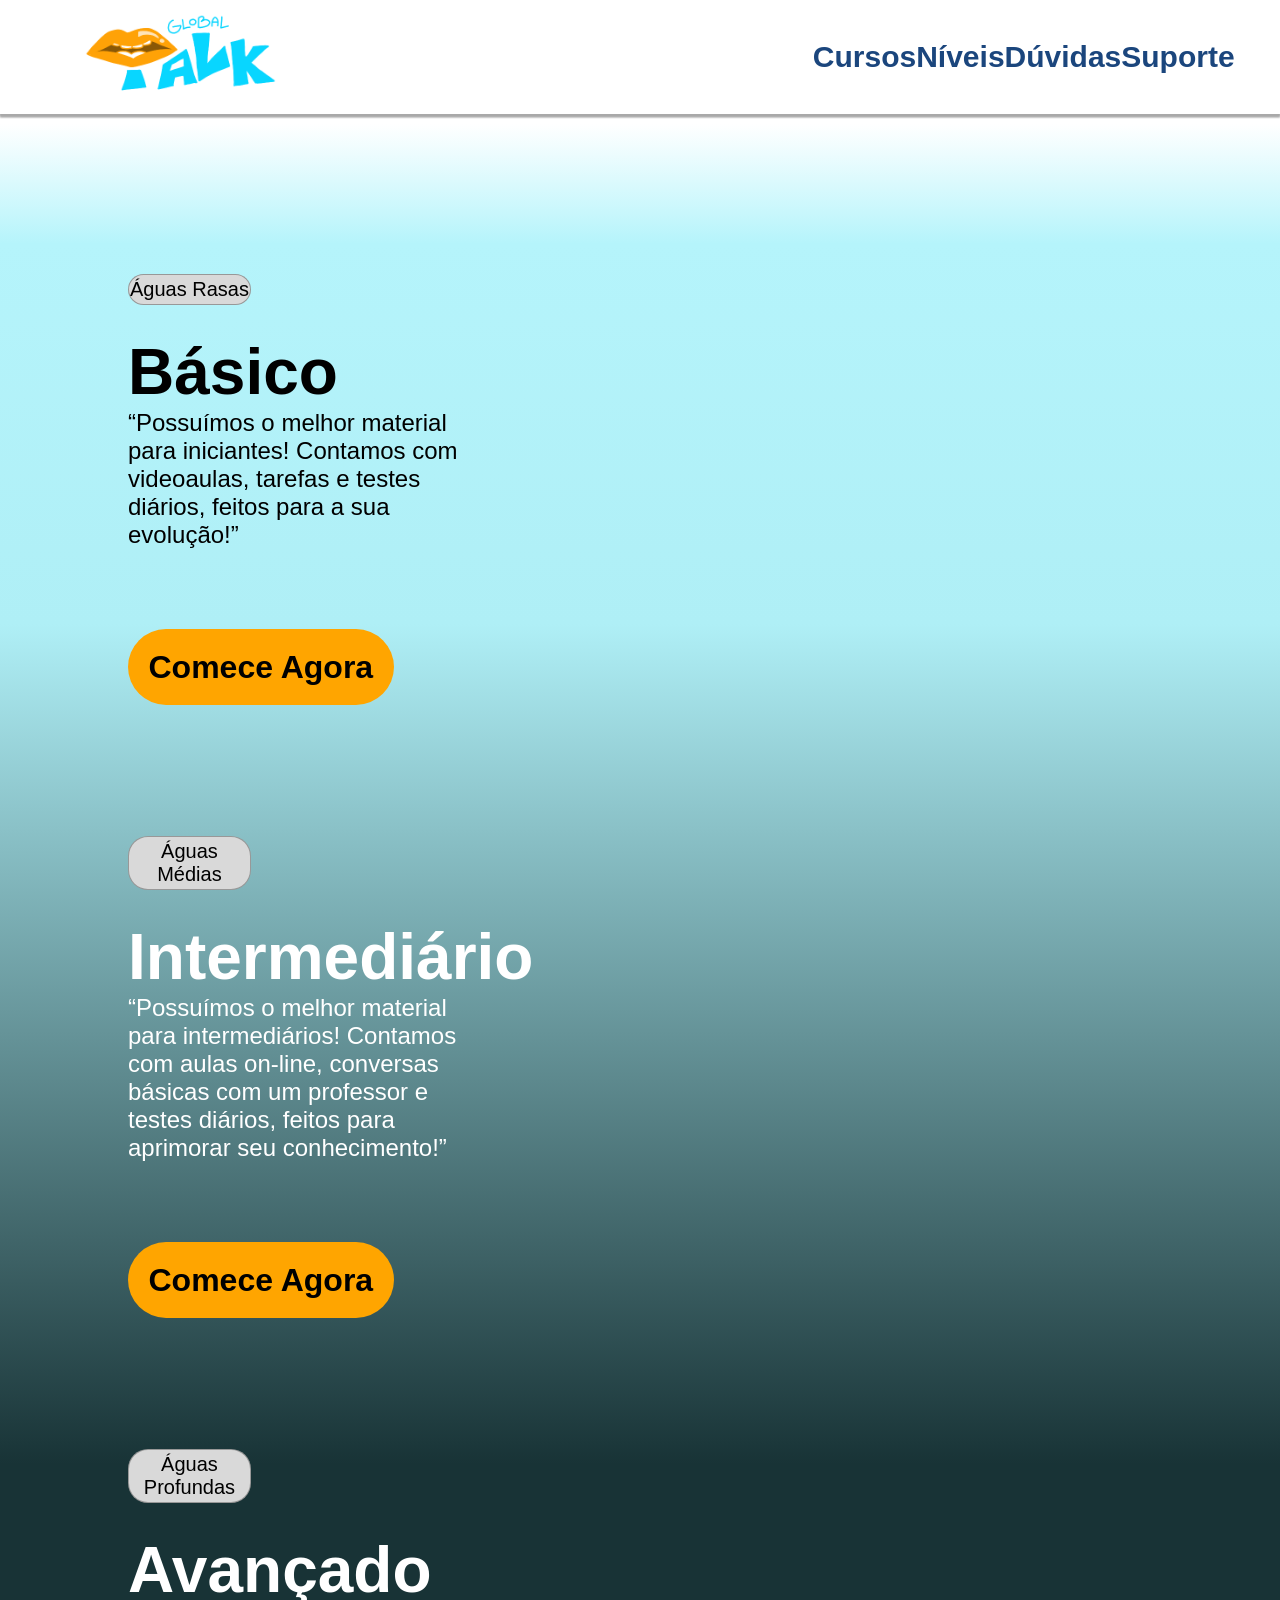
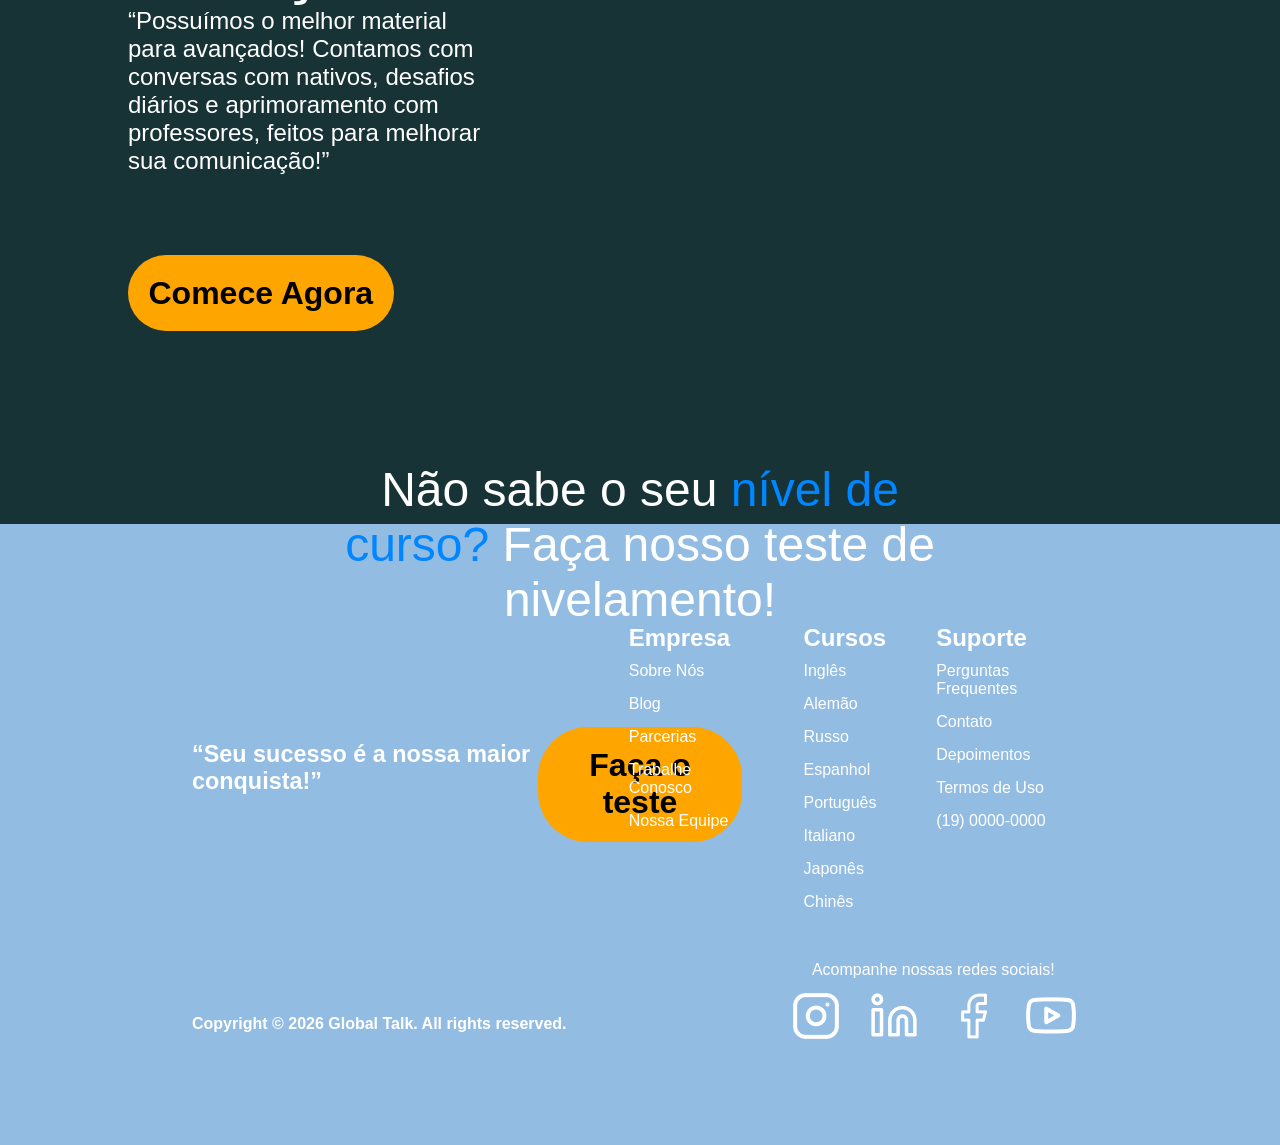
==== commit 8861451e: "Merge branch 'GabrielQuinta'" ====
--- a/Pag-Niveis/Pag-Niveis.html
+++ b/Pag-Niveis/Pag-Niveis.html
@@ -4,18 +4,190 @@
     <meta charset="UTF-8">
     <meta name="viewport" content="width=device-width, initial-scale=1.0">
     <meta http-equiv="X-UA-Compatible" content="ie=edge">
+    <link rel="stylesheet" href="Pag-Niveis.css">
     <link rel="stylesheet" href="pag-niveis.css">
     <link rel="stylesheet" href="../Topo.css">
     <link rel="stylesheet" href="../Footer.css">
     <link rel="stylesheet" href="../Pag-PrimeiroPasso/Pag-primeiropasso.css">
     <link href="https://fonts.googleapis.com/css2?family=Material+Symbols+Outlined" rel="stylesheet" />
     <link rel="shortcut icon" href="../Imagens/favicon.png" type="image/x-icon">
+
     <title>Níveis</title>
 </head>
 <body>
     
     <section id="desktop">
 
+        
+        <header class="menu-fxo">
+                <div><a href="../index.html"><img src="../Imagens/Icons site.png" alt="" id="img-menu"></a></div>
+                <nav class="links-menu">
+                    <a href="../index.html#alinmt-margin-cursos" class="link-menu">Cursos</a>
+                    <a href="../index.html#alinmt-margin-niveis" class="link-menu">Níveis</a>
+                    <a href="../index.html#alinmt-margin-prgntsFQ" class="link-menu">Dúvidas</a>
+                    <a href="#alinmt-margin-footer" class="link-menu">Suporte</a>
+                </nav>
+            </header>
+
+            <header class="menu-falso" id="ancora"><div><img src="../Imagens/Icons site.png" alt="" id="img-menu"></div>
+                <nav class="links-menu">
+                    <a href="#alinmt-margin-cursos" class="link-menu">Cursos</a>
+                    <a href="#alinmt-margin-niveis" class="link-menu">Níveis</a>
+                    <a href="#alinmt-margin-prgntsFQ" class="link-menu">Dúvidas</a>
+                    <a href="#alinmt-margin-footer" class="link-menu">Suporte</a>
+                </nav></header>
+        
+        <section class="cor-d-fundo">
+            <section class="alinmt-margin">
+
+           <div class="alinmt-divsNiveis">
+               
+               <div class="divsao-d-aguas"><p>Águas Rasas</p></div>
+
+               <div class="alinmt-dos-TexteTitls">
+                <h1 class="modfc-tiloNiveis">Básico</h1>
+                <p class="modfc-pargfsNiveis">“Possuímos o melhor material para iniciantes! Contamos com videoaulas, tarefas e testes diários, feitos para a sua evolução!”</p>
+                </div>
+
+                <div><a href="../index.html " class="btao-Niveis" id="ancora2">Comece Agora</a></div>
+
+                <div class="divsao-d-aguas"><p class="modfc-divsao-white">Águas Médias</p></div>
+
+               <div class="alinmt-dos-TexteTitls">
+                <h1 class="modfc-tiloNiveis-white">Intermediário</h1>
+                <p class="modfc-pargfsNiveis-white">“Possuímos o melhor material para intermediários! Contamos com aulas on-line, conversas básicas com um professor e testes diários, feitos para aprimorar seu conhecimento!”</p>
+                </div>
+
+                <div><a href="../index.html" class="btao-Niveis" id="ancora3">Comece Agora</a></div>
+
+                <div class="divsao-d-aguas"><p class="modfc-divsao-white">Águas Profundas</p></div>
+
+               <div class="alinmt-dos-TexteTitls">
+                <h1 class="modfc-tiloNiveis-white">Avançado</h1>
+                <p class="modfc-pargfsNiveis-white">“Possuímos o melhor material para avançados! Contamos com conversas com nativos, desafios diários e aprimoramento com professores, feitos para melhorar sua comunicação!”</p>
+                </div>
+
+                <div><a href="../index.html" class="btao-Niveis">Comece Agora</a></div>
+
+           </div>
+
+           <div class="text-nivelamt"><p id="modfc-textNivlmt">Não sabe o seu <span class="cor-azul-destq">nível de curso?</span> Faça nosso teste de nivelamento!</p> 
+                </div>
+                <div id="btao-psic"><a href="../Pag-Teste/pag-teste.html" class="btao-SobreNiveis">Faça o teste</a></div>
+
+
+
+
+
+
+
+
+
+
+
+            </section>
+
+
+
+
+
+        </section>
+
+         <footer>
+            
+            <section id="alinmt-margin-footer">
+    
+                    <div class="contnr-topo-footer">
+                        <div class="text-footer-motvc">
+                            <h1>“Seu sucesso é a nossa maior conquista!”</h1>
+                        </div>
+    
+                        <div class="contr-alimnt-descFooter">
+                            <div class="seprc-footer">
+
+                                <h2 class="titlo-footer">Empresa</h2>
+
+                               <div class="espço-link">
+                                   <a href="#alinmt-margin-sobrenos">Sobre Nós</a>
+                                   <a href="">Blog</a>
+                                   <a href="">Parcerias</a>
+                                   <a href="">Trabalhe Conosco</a>
+                                   <a href="">Nossa Equipe</a>
+                               </div>
+                            </div>
+    
+                            <div>
+                                <h2 class="titlo-footer">Cursos</h2>
+                              
+                                <div class="espço-link">
+                                    <a href="#alinmt-margin-cursos">Inglês</a>
+                                    <a href="#alinmt-margin-cursos">Alemão</a>
+                                    <a href="#alinmt-margin-cursos">Russo</a>
+                                    <a href="#alinmt-margin-cursos">Espanhol</a>
+                                    <a href="#alinmt-margin-cursos">Português</a>
+                                    <a href="#alinmt-margin-cursos">Italiano</a>
+                                    <a href="#alinmt-margin-cursos">Japonês</a>
+                                    <a href="#alinmt-margin-cursos">Chinês</a>
+                                </div>
+                            </div>
+                            
+                            <div>
+                                <h2 class="titlo-footer">Suporte</h2>
+                                
+                                <div class="espço-link">
+                                    <a href="#alinmt-margin-prgntsFQ">Perguntas Frequentes</a>   
+                                    <a href="">Contato</a>   
+                                    <a href="">Depoimentos</a>   
+                                    <a href="">Termos de Uso</a>   
+                                    <a href="">(19) 0000-0000</a>   
+                                </div>
+                            </div>
+
+                        </div>
+    
+                    </div>
+    
+                    <div class="alinmt-coopy-img-footer">
+                            <div>
+                                <h2 id="copyrigt">Copyright © 2026 Global Talk. All rights reserved.</h2>
+                            </div>
+
+                            <div id="text-img-footer">
+                                <p>Acompanhe nossas redes sociais!</p>
+                                <a href=""><img src="../Imagens/Instagram.png" alt=""></a>
+                                <a href=""><img src="../Imagens/Linkedin.png" alt=""></a>
+                                <a href=""><img src="../Imagens/Facebook.png" alt=""></a>
+                                <a href=""><img src="../Imagens/Youtube.png" alt=""></a>
+                            
+                            </div>
+
+
+
+
+
+
+
+
+                        </div>
+
+
+            </section>
+
+            </footer>
+
+
+
+
+
+
+
+
+
+
+
+
+
+
     </section>
 
 
@@ -28,7 +200,9 @@
 
 
 
-    <sections id="mobile">
+
+
+    <section id="mobile">
         
         <!-- INÍCIO HEADER -->
 
--- a/Pag-Niveis/Pag-Niveis.css
+++ b/Pag-Niveis/Pag-Niveis.css
@@ -0,0 +1,113 @@
+@charset "UTF-8";
+@media screen and (min-width: 769px) and (max-width: 2000px) {
+    * {
+        padding: 0;
+        margin: 0;
+        box-sizing: border-box;
+        font-family: 'Instrument Sans', sans-serif;
+    }
+    section#mobile{
+        display: none;
+    }
+    html{
+        scroll-behavior: smooth;
+    }
+    .alinmt-margin{
+        max-width: 80%;
+        margin: auto;
+    }
+
+    #img-menu{
+        width: 220px;
+
+    }
+
+    header{
+        display: flex;
+        align-items: center;
+        justify-content: space-between;
+        padding: 0% 5%;
+        box-shadow: 0px 3px 2px darkgray;
+    }
+
+    .links-menu{
+        font-size: 30px;
+        width: 35%;
+        text-decoration: none;
+        display: flex;
+        justify-content: space-between;
+    }
+    .link-menu{
+        text-decoration: none;
+        color: #1B467D;
+        font-weight: 600;
+        
+    }
+
+.cor-d-fundo{
+    background: linear-gradient(to bottom, #FFFFFF 0%, #B5F4FB 6%, #AFEFF6 33%, #183336 67% );
+    height: 2000px;
+    margin-top: 10px;
+}
+
+.alinmt-divsNiveis{
+    display: flex;
+}
+
+.divsao-d-aguas{
+    background-color:#D9D9D9;
+    border-radius: 20px;
+    border: 1px solid rgb(0, 0, 0, 30%);
+    width: 12%;
+    text-align: center;
+    font-size: 20px;
+    font-weight: 400;
+    padding: 3px 0;
+}
+
+.modfc-tiloNiveis{
+    font-size: 64px;
+}
+.modfc-pargfsNiveis{
+    font-size: 24px;
+    width: 35%;
+}
+.btao-Niveis{
+        background-color: #FFA500;
+        text-decoration: none;
+        font-family: 'Instrument Sans', sans-serif;
+        text-align: center;
+        padding: 2% 2%;
+        border-radius: 50px;
+        color: black;
+        font-size: 32px;
+        font-weight: 600;
+        width: 40%;
+        
+
+}
+
+.alinmt-dos-TexteTitls{
+    margin-bottom: 100px;
+}
+
+
+
+
+
+
+
+
+
+
+
+
+
+
+
+
+
+
+
+
+}
--- a/Pag-Niveis/pag-niveis.css
+++ b/Pag-Niveis/pag-niveis.css
@@ -1,109 +1,368 @@
-@media screen and (min-width: 360px) and (max-width: 768px) {
-    section#desktop {
+@charset "UTF-8";
+    @media screen and (min-width: 769px) and (max-width: 2000px) {
+    * {
+        padding: 0;
+        margin: 0;
+        box-sizing: border-box;
+        font-family: 'Instrument Sans', sans-serif;
+    }
+    section#mobile{
         display: none;
     }
-
-    div#ancbas {
-        padding: 24px;
-    }
-
-    section#corpo {
-        height: 100%;
-        background: linear-gradient(to bottom, #FFFFFF 0%, #B5F4FB 6%, #AFEFF6 20%, #183336 94%);
+    html{
+        scroll-behavior: smooth;
+    }
+    section.alinmt-margin{
+        max-width: 80%;
+        margin: auto;
+    }
+
+    #img-menu{
+        width: 220px;
+
+    }
+
+    .menu-fxo{
+        display: flex;
+        align-items: center;
+        justify-content: space-between;
+        padding: 0% 5%;
+        box-shadow: 0px 3px 2px darkgray;
+        position: fixed;
+        z-index: 99;
+        width: 100%;
+        background-color: white;
+    }
+    .menu-falso{
+        display: flex;
+        align-items: center;
+        justify-content: space-between;
+        padding: 0% 5%;
+        box-shadow: 0px 3px 2px darkgray;
+    }
+
+    .links-menu{
+        font-size: 30px;
+        width: 35%;
+        text-decoration: none;
+        display: flex;
+        justify-content: space-between;
+    }
+    .link-menu{
+        text-decoration: none;
+        color: #1B467D;
+        font-weight: 600;
+        
+    }
+
+    .cor-d-fundo{
+        background: linear-gradient(to bottom, #FFFFFF 0%, #B5F4FB 6%, #AFEFF6 25%, #183336 67% );
+        
+        margin-top: 10px;
+    }
+
+    .alinmt-divsNiveis{
         display: flex;
         flex-direction: column;
-        align-items: center;
-    }
-
-    #bas h1, #int h1, #ava h1 {
-        margin-top: 4%;
-        margin-bottom: 10%;
-        font-size: 50px;
-    }
-
-    #bas {
+        
+    }
+
+    .divsao-d-aguas{
+        background-color:#D9D9D9;
+        border-radius: 20px;
+        border: 1px solid rgb(0, 0, 0, 30%);
+        width: 12%;
+        text-align: center;
+        font-size: 20px;
+        font-weight: 400;
+        padding: 3px 0;
+        margin-bottom: 30px;
+        margin-top: 150px;
+    }
+
+    .modfc-tiloNiveis{
+        font-size: 64px;
+
+    }
+    .modfc-pargfsNiveis{
+        font-size: 24px;
+        width: 35%;
+    }
+    .btao-Niveis{
+            background-color: #FFA500;
+            text-decoration: none;
+            font-family: 'Instrument Sans', sans-serif;
+            text-align: center;
+            padding: 2% 2%;
+            border-radius: 50px;
+            color: black;
+            font-size: 32px;
+            font-weight: 600;
+            width: 40%;
+            
+
+    }
+
+    .alinmt-dos-TexteTitls{
+        margin-bottom: 100px;
+    }
+
+
+    .modfc-divsao-white{
+        color: rgb(0, 0, 0);
+    }
+
+    .modfc-tiloNiveis-white{
+        color: white;
+        font-size: 64px;
+    }
+    .modfc-pargfsNiveis-white{
+        font-size: 24px;
+        width: 35%;
+        color: white;
+    }
+
+    .text-nivelamt{
+        display: flex;
+        justify-content: center;
+        font-size: 48px;
+        text-align: center;
+        margin-bottom: 20px;
+        color: white;
+        margin-top: 150px;
+    }
+    #modfc-textNivlmt{
+        width: 60%;
+        
+    }
+    .cor-azul-destq{
+        color: #0086FF;
+    }
+    .btao-SobreNiveis{
+            background-color: #FFA500;
+            text-decoration: none;
+            font-family: 'Instrument Sans', sans-serif;
+            text-align: center;
+            padding: 2% 3%;
+            border-radius: 50px;
+            color: black;
+            font-size: 32px;
+            font-weight: 600;
+            width: 20%;
+            margin-top: 80px;
+            margin-bottom: 100px;
+    }
+
+    #btao-psic{
+        display: flex;
+        justify-content: center;
+
+        
+    }
+
+
+
+
+
+
+
+    /*<-------FOOTER------------->*/
+
+
+
+
+
+    #alinmt-margin-footer{
+        max-width: 70%;
+        margin: auto;
+        color: white; /*Cor dos items do Footer geral!*/
+        font-family: 'Instrument Sans', sans-serif;
+    } 
+    footer{
+        background-color: #93BCE3;
+        width: 100%;
+        padding: 100px 0px;
+        
+    }
+    .text-footer-motvc{
+        font-size: 20px;
+        width: 50%;
+        font-family: 'Instrument Sans', sans-serif;
+        font-weight: 400;
+        align-content: center;
+    }
+    .contnr-topo-footer{
+        width: 100%;
+        display: flex;
+        justify-content: space-between;
+        margin-bottom: 50px;
+        
+        
+    }
+    .contr-alimnt-descFooter{
+        display: flex;
+        gap: 50px;
+        
+    }
+    .titlo-footer{
+        font-size: 24px;
+        margin-bottom: 10px;
+    }
+    .seprc-footer{
+    font-size: 16px;
+    flex-direction: column;
+        
+    }
+    .espço-link{
+        
         display: flex;
         flex-direction: column;
-        align-items: center;
-        text-align: center;
-        margin-top: 40px;
-        margin-bottom: 100px;
-    }
-
-    #bas p.ps {
-        width: 80%;
-    }
-
-    #int {
-        display: flex;
-        flex-direction: column;
-        align-items: center;
-        text-align: center;
-        margin-bottom: 100px;
-    }
-
-    #int h1 {
+        gap: 15px;
+    }
+    .espço-link a{
+        text-decoration: none;
         color: white;
     }
-
-    #int p.ps {
-        width: 80%;
-        color: white;
-    }
-
-    #ava {
-        display: flex;
-        flex-direction: column;
-        align-items: center;
-        text-align: center;
-        margin-bottom: 100px;
-    }
-
-    #ava h1 {
-        color: white;
-    }
-
-    #ava p.ps {
-        width: 80%;
-        color: white;
-    }
-
-    .prof {
-        border: 1px solid rgba(0, 0, 0, 0.6);
-        border-radius: 20px;
-        background-color: #D9D9D9;
-        padding: 2px 10px;
-        opacity: 86%;
-        font-weight: bold;
-    }
-
-    #corpo a {
-        text-decoration: none;
-        color: black;
-        font-weight: bold;
-        font-size: 18px;
-        background-color: #FFA500;
-        width: 160px;
-        height: 54px;
-        border-radius: 40px;
-        text-align: center;
-        align-content: center;
-    }
-
-    div#teste {
-        display: flex;
-        flex-direction: column;
-        align-items: center;
-        text-align: center;
-        color: white;
-        width: 90%;
-        height: 100%;
-        font-size: 18px;
-        margin-bottom: 30px;
-    }
-
-    div#teste p {
-        margin-bottom: 20px;
-    }
-
-}+    .alinmt-coopy-img-footer{
+        display: flex;
+        justify-content: space-between;
+        align-items: end;
+    }
+
+    #copyrigt{
+        font-size: 16px;
+        margin-bottom: 12px;
+        
+    }
+    #text-img-footer{
+        text-align: center; 
+    }
+    #text-img-footer img{
+        margin: 12px;
+        margin-bottom: 0px;
+        max-width: 50px;
+    }
+
+
+
+
+
+
+
+
+
+
+
+
+
+    }
+
+    @media screen and (min-width: 360px) and (max-width: 768px) {
+        section#desktop {
+            display: none;
+        }
+
+        div#ancbas {
+            padding: 24px;
+        }
+
+        section#corpo {
+            height: 100%;
+            background: linear-gradient(to bottom, #FFFFFF 0%, #B5F4FB 6%, #AFEFF6 20%, #183336 94%);
+            display: flex;
+            flex-direction: column;
+            align-items: center;
+        }
+
+        #bas h1, #int h1, #ava h1 {
+            margin-top: 4%;
+            margin-bottom: 10%;
+            font-size: 50px;
+        }
+
+        #bas {
+            display: flex;
+            flex-direction: column;
+            align-items: center;
+            text-align: center;
+            margin-top: 40px;
+            margin-bottom: 100px;
+        }
+
+        #bas p.ps {
+            width: 80%;
+        }
+
+        #int {
+            display: flex;
+            flex-direction: column;
+            align-items: center;
+            text-align: center;
+            margin-bottom: 100px;
+        }
+
+        #int h1 {
+            color: white;
+        }
+
+        #int p.ps {
+            width: 80%;
+            color: white;
+        }
+
+        #ava {
+            display: flex;
+            flex-direction: column;
+            align-items: center;
+            text-align: center;
+            margin-bottom: 100px;
+        }
+
+        #ava h1 {
+            color: white;
+        }
+
+        #ava p.ps {
+            width: 80%;
+            color: white;
+        }
+
+        .prof {
+            border: 1px solid rgba(0, 0, 0, 0.6);
+            border-radius: 20px;
+            background-color: #D9D9D9;
+            padding: 2px 10px;
+            opacity: 86%;
+            font-weight: bold;
+        }
+
+        #corpo a {
+            text-decoration: none;
+            color: black;
+            font-weight: bold;
+            font-size: 18px;
+            background-color: #FFA500;
+            width: 160px;
+            height: 54px;
+            border-radius: 40px;
+            text-align: center;
+            align-content: center;
+        }
+
+        div#teste {
+            display: flex;
+            flex-direction: column;
+            align-items: center;
+            text-align: center;
+            color: white;
+            width: 90%;
+            height: 100%;
+            font-size: 18px;
+            margin-bottom: 30px;
+        }
+
+        div#teste p {
+            margin-bottom: 20px;
+        }
+
+    }
--- a/Topo.css
+++ b/Topo.css
@@ -1,32 +1,44 @@
 @charset "UTF-8";
-@media screen and (min-width: 769px) {
-    * {
-        padding: 0;
-        margin: 0;
-        box-sizing: border-box;
-    }
-    section#mobile{
-        display: none;
-    }
-    html{
-        scroll-behavior: smooth;
-    }
-    .alinmt-margin{
-        max-width: 100%;
-        margin: auto;
-    }
+@media screen and (min-width: 769px) and (max-width: 2000px) {
+* {
+    padding: 0;
+    margin: 0;
+    box-sizing: border-box;
+}
+section#mobile{
+    display: none;
+}
+html{
+    scroll-behavior: smooth;
+}
+.alinmt-margin{
+    max-width: 100%;
+    margin: auto;
+}
 
     #img-menu{
         width: 220px;
 
     }
 
-    header{
-        display: flex;
-        align-items: center;
-        justify-content: space-between;
-        padding: 0% 5%;
-    }
+.menu-fxo{
+    display: flex;
+    align-items: center;
+    justify-content: space-between;
+    padding: 0% 5%;
+    box-shadow: 0px 3px 2px darkgray;
+    position: fixed;
+    z-index: 99;
+    width: 100%;
+    background-color: white;
+}
+.menu-falso{
+    display: flex;
+    align-items: center;
+    justify-content: space-between;
+    padding: 0% 5%;
+    box-shadow: 0px 3px 2px darkgray;
+}
 
     .links-menu{
         font-size: 30px;
@@ -47,36 +59,37 @@
         margin-top: 50px;
     }
 
-    .contnr-topo{
-        display: flex;
-        align-items: center;
-        justify-content: center;
-        gap: 50px;
-        
-    }
-    .item-topo{
-        display: flex;
-        flex-direction: column;
-        align-items: center;
-        gap: 20px;
-        background-color: white;
-        border-radius: 20px;
-        border: 3px solid #D6E4F1;
-        padding: 2% 0;
-        max-width: 30%;
-    }
-    .font-instrument{
-        font-family: 'Instrument Sans', sans-serif;
-    }
-    #altrc-text-topo{
-        width: 80%;
-        text-align: center;
-        font-size: 36px;
-        color: #1B467D;
-    }
-    .cor-azul-destq{
-        color: #0086FF;
-    }
+.contnr-topo{
+    display: flex;
+    align-items: center;
+    justify-content: center;
+    gap: 50px;
+    
+    
+}
+.item-topo{
+    display: flex;
+    flex-direction: column;
+    align-items: center;
+    gap: 20px;
+    background-color: white;
+    border-radius: 20px;
+    border: 3px solid #D6E4F1;
+    padding: 2% 0;
+    max-width: 30%;
+}
+.font-instrument{
+    font-family: 'Instrument Sans', sans-serif;
+}
+#altrc-text-topo{
+    width: 80%;
+    text-align: center;
+    font-size: 36px;
+    color: #1B467D;
+}
+.cor-azul-destq{
+    color: #0086FF;
+}
 
     .modifc-input{
         font-size: 20px;
@@ -99,7 +112,7 @@
         font-weight: 600;
         
 
-    }
+}
 }
 
 
--- a/Footer.css
+++ b/Footer.css
@@ -1,11 +1,12 @@
-@media screen and (min-width: 769px) {
+@media screen and (min-width: 769px) and (max-width: 2000px) {
+
     * {
         padding: 0;
         margin: 0;
         box-sizing: border-box;
     }
     #mobile{
-        display: none;
+        display: block;
     }
     #alinmt-margin-footer{
         max-width: 70%;
@@ -67,7 +68,6 @@
     #copyrigt{
         font-size: 16px;
         margin-bottom: 12px;
-        
     }
     #text-img-footer{
         text-align: center; 
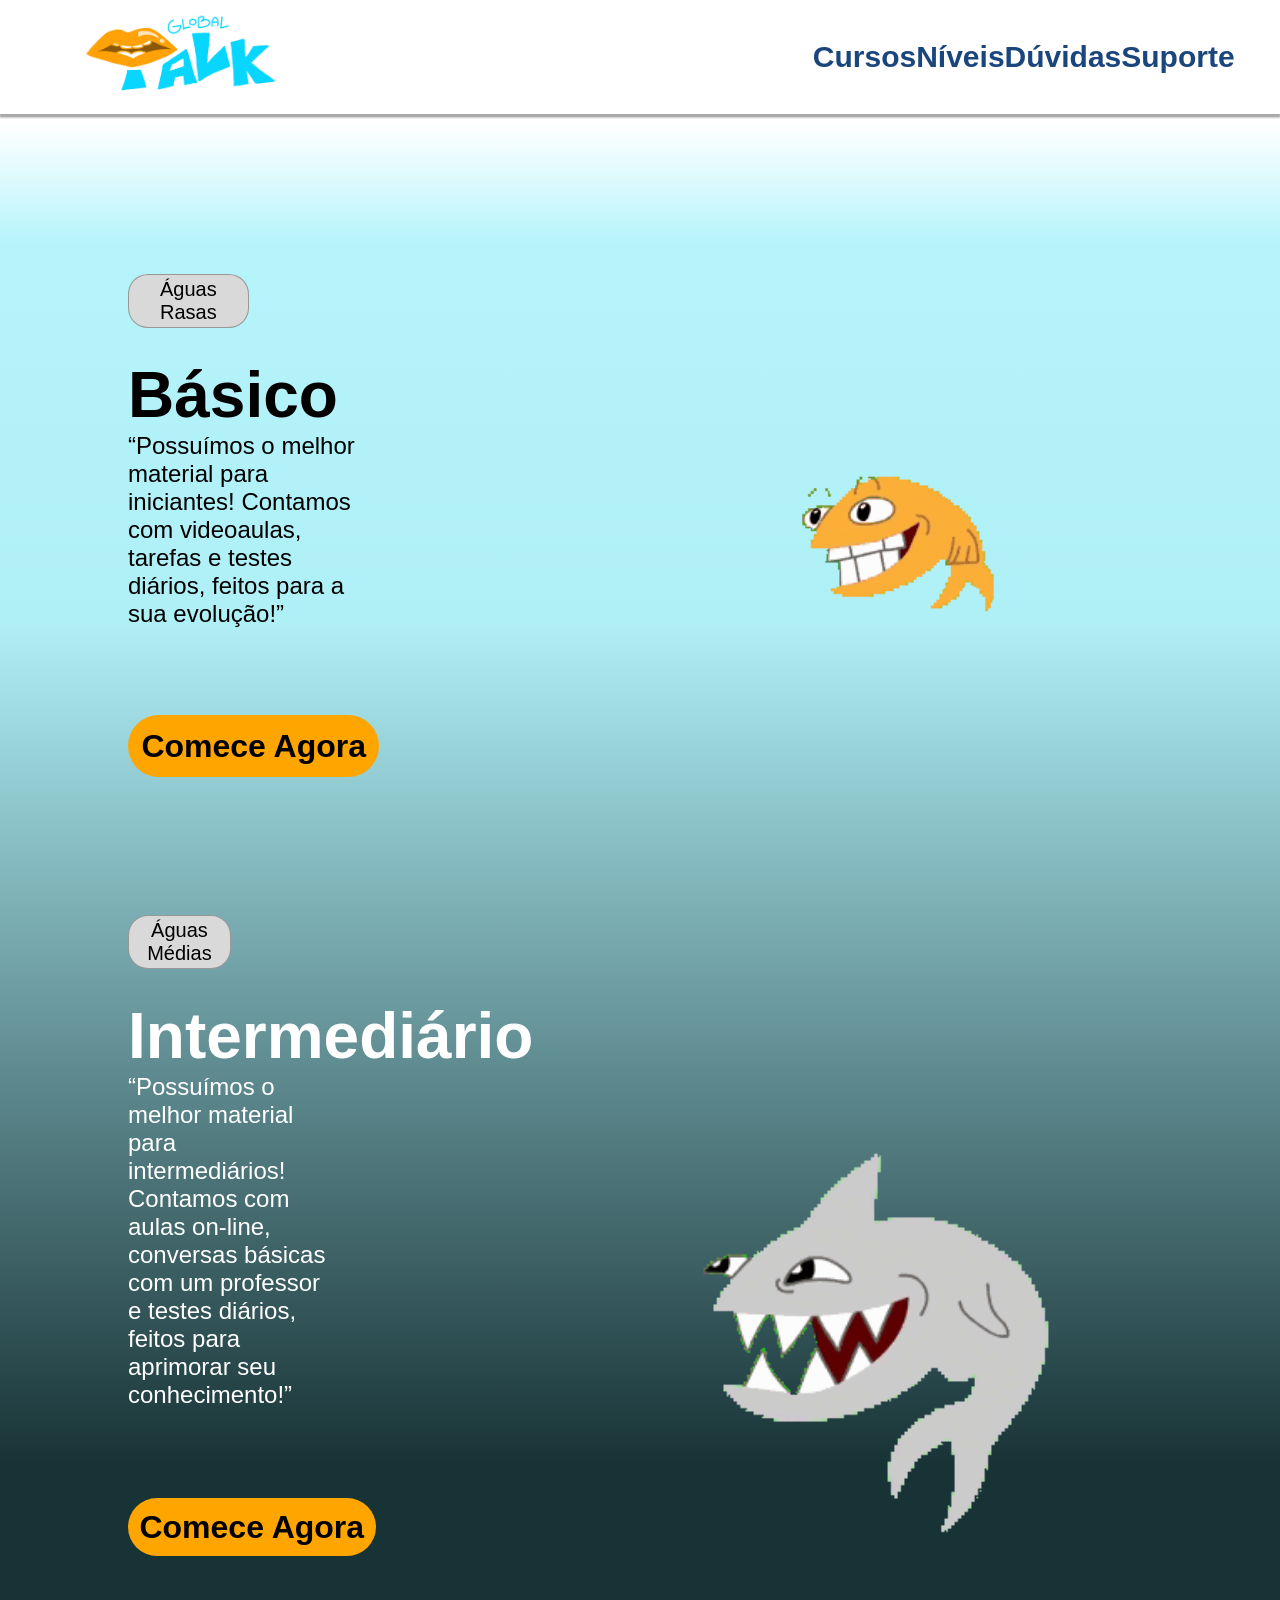
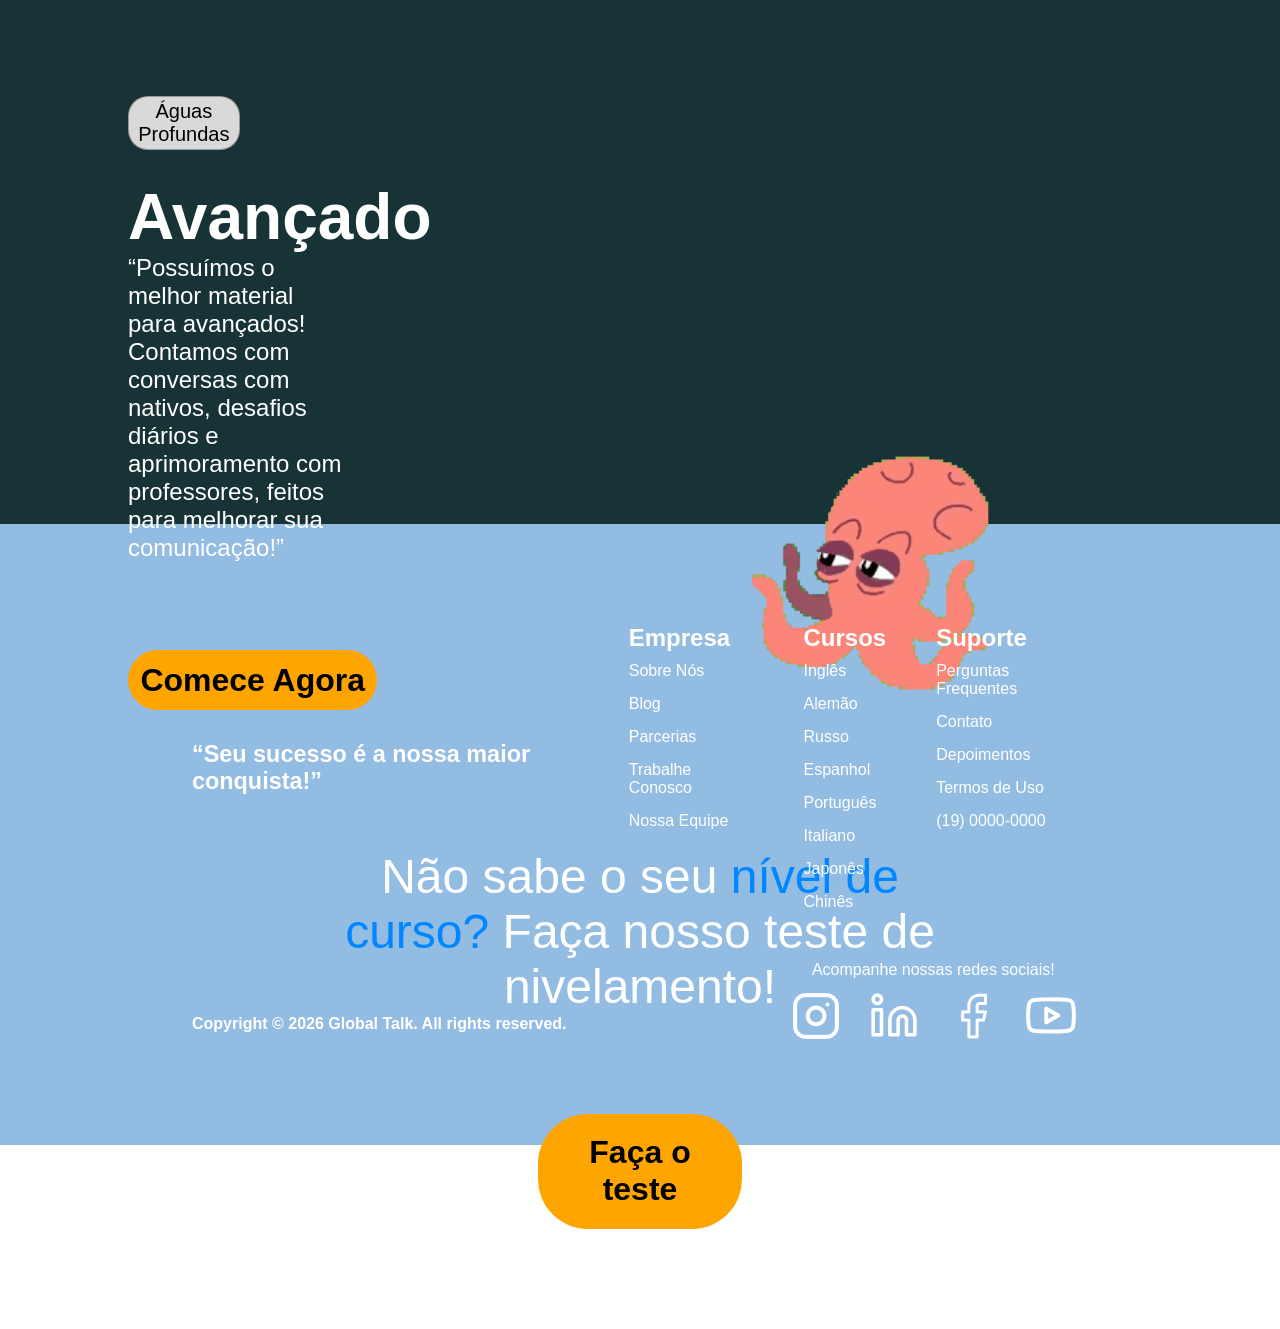
==== commit 6d988ba8: "Samuel-ultimaAtlz" ====
--- a/Pag-Niveis/Pag-Niveis.html
+++ b/Pag-Niveis/Pag-Niveis.html
@@ -40,36 +40,91 @@
         <section class="cor-d-fundo">
             <section class="alinmt-margin">
 
-           <div class="alinmt-divsNiveis">
-               
-               <div class="divsao-d-aguas"><p>Águas Rasas</p></div>
-
-               <div class="alinmt-dos-TexteTitls">
-                <h1 class="modfc-tiloNiveis">Básico</h1>
-                <p class="modfc-pargfsNiveis">“Possuímos o melhor material para iniciantes! Contamos com videoaulas, tarefas e testes diários, feitos para a sua evolução!”</p>
-                </div>
-
-                <div><a href="../index.html " class="btao-Niveis" id="ancora2">Comece Agora</a></div>
-
-                <div class="divsao-d-aguas"><p class="modfc-divsao-white">Águas Médias</p></div>
-
-               <div class="alinmt-dos-TexteTitls">
-                <h1 class="modfc-tiloNiveis-white">Intermediário</h1>
-                <p class="modfc-pargfsNiveis-white">“Possuímos o melhor material para intermediários! Contamos com aulas on-line, conversas básicas com um professor e testes diários, feitos para aprimorar seu conhecimento!”</p>
-                </div>
-
-                <div><a href="../index.html" class="btao-Niveis" id="ancora3">Comece Agora</a></div>
-
-                <div class="divsao-d-aguas"><p class="modfc-divsao-white">Águas Profundas</p></div>
-
-               <div class="alinmt-dos-TexteTitls">
-                <h1 class="modfc-tiloNiveis-white">Avançado</h1>
-                <p class="modfc-pargfsNiveis-white">“Possuímos o melhor material para avançados! Contamos com conversas com nativos, desafios diários e aprimoramento com professores, feitos para melhorar sua comunicação!”</p>
-                </div>
-
-                <div><a href="../index.html" class="btao-Niveis">Comece Agora</a></div>
-
-           </div>
+                
+
+                <div class="alinmt-divsNiveis">
+
+
+
+
+
+                    
+                    <div class="alinmt-text-img">
+                        
+                        
+
+
+                        <div>
+                            <div class="divsao-d-aguas"><p>Águas Rasas</p></div>
+                            <div class="alinmt-dos-TexteTitls">
+                                <h1 class="modfc-tiloNiveis">Básico</h1>
+                                <p class="modfc-pargfsNiveis">“Possuímos o melhor material para iniciantes! Contamos com videoaulas, tarefas e testes diários, feitos para a sua evolução!”</p>
+                            </div>
+                            <div><a href="../index.html " class="btao-Niveis" id="ancora2">Comece Agora</a></div>
+                        </div>
+
+
+                        <div class="item-img" ><img src="../Gif-Animado/Gif-Peixe.gif" alt="" id="img-peixe"></div>
+
+
+
+
+
+                    </div>
+
+
+               <div class="alinmt-text-img">
+
+
+
+                <div>
+                    <div class="divsao-d-aguas"><p class="modfc-divsao-white">Águas Médias</p></div>
+                    <div class="alinmt-dos-TexteTitls">
+                    <h1 class="modfc-tiloNiveis-white">Intermediário</h1>
+                    <p class="modfc-pargfsNiveis-white">“Possuímos o melhor material para intermediários! Contamos com aulas on-line, conversas básicas com um professor e testes diários, feitos para aprimorar seu conhecimento!”</p>
+                    </div>
+                    <div><a href="../index.html" class="btao-Niveis" id="ancora3">Comece Agora</a></div>
+                </div>
+
+
+
+                <div class="item-img-tubarao" ><img src="../Gif-Animado/Gif-Tubarao.gif" alt="" id="img-tubarao"></div>
+
+
+
+
+                </div>
+
+
+
+
+                <div class="alinmt-text-img">
+
+                    <div>
+                    <div class="divsao-d-aguas"><p class="modfc-divsao-white">Águas Profundas</p></div>
+                    <div class="alinmt-dos-TexteTitls">
+                    <h1 class="modfc-tiloNiveis-white">Avançado</h1>
+                    <p class="modfc-pargfsNiveis-white">“Possuímos o melhor material para avançados! Contamos com conversas com nativos, desafios diários e aprimoramento com professores, feitos para melhorar sua comunicação!”</p>
+                    </div>
+                    <div><a href="../index.html" class="btao-Niveis">Comece Agora</a></div>
+                    </div>
+
+                <div class="item-img-polvo" ><img src="../Gif-Animado/Gif-Polvo.gif" alt="" id="img-polvo"></div>
+                </div>
+
+                
+
+
+                </div>
+
+
+
+
+
+
+
+
+
 
            <div class="text-nivelamt"><p id="modfc-textNivlmt">Não sabe o seu <span class="cor-azul-destq">nível de curso?</span> Faça nosso teste de nivelamento!</p> 
                 </div>
@@ -154,10 +209,10 @@
 
                             <div id="text-img-footer">
                                 <p>Acompanhe nossas redes sociais!</p>
-                                <a href=""><img src="../Imagens/Instagram.png" alt=""></a>
-                                <a href=""><img src="../Imagens/Linkedin.png" alt=""></a>
-                                <a href=""><img src="../Imagens/Facebook.png" alt=""></a>
-                                <a href=""><img src="../Imagens/Youtube.png" alt=""></a>
+                                <a href="https://www.instagram.com/global.talk_idiomas/" target="_blank"><img src="../Imagens/Instagram.png" alt="Insta"></a>
+                                <a href="https://www.linkedin.com/in/global-talk-3095aa408/?skipRedirect=true" target="_blank"><img src="../Imagens/Linkedin.png" alt="Linkedin"></a>
+                                <a href="https://www.facebook.com/profile.php?id=61588938137149" target="_blank"><img src="../Imagens/Facebook.png" alt="Facebook"></a>
+                                <a href="https://www.youtube.com/channel/UCVEn9ab_JhQXMR9-6p0LFUg" target="_blank"><img src="../Imagens/Youtube.png" alt="Youtube"></a>   
                             
                             </div>
 
--- a/Pag-Niveis/pag-niveis.css
+++ b/Pag-Niveis/pag-niveis.css
@@ -71,13 +71,43 @@
         background-color:#D9D9D9;
         border-radius: 20px;
         border: 1px solid rgb(0, 0, 0, 30%);
-        width: 12%;
+        width: 18%;
         text-align: center;
         font-size: 20px;
         font-weight: 400;
         padding: 3px 0;
         margin-bottom: 30px;
         margin-top: 150px;
+    }
+
+    .alinmt-text-img{
+        display: flex;
+    }
+  
+    #img-peixe{
+        width: 200px;
+    }
+    #img-tubarao{
+        width: 350px;
+    }
+    #img-polvo{
+        width: 250px;
+    }
+    .item-img-tubarao{
+        align-content: end;
+        margin-top: 200px;
+        padding-right: 10%;
+    }
+    .item-img-polvo{
+        align-content: end;
+        margin-top: 200px;
+        padding-right: 15%;
+    }
+    .item-img{
+        align-content: center;
+        margin-top: 200px;
+        padding-right: 15%;
+
     }
 
     .modfc-tiloNiveis{
@@ -245,17 +275,39 @@
 
 
 
-
-
-
-
-
-
-
-
-
-
-    }
+    }
+
+
+
+
+
+
+
+
+
+
+
+
+
+
+
+
+
+
+
+
+
+
+
+
+
+
+
+
+
+
+
+    
 
     @media screen and (min-width: 360px) and (max-width: 768px) {
         section#desktop {
@@ -365,4 +417,124 @@
             margin-bottom: 20px;
         }
 
-    }+    }
+
+
+
+
+
+
+
+
+
+
+
+    @media screen and (min-width: 360px) and (max-width: 768px) {
+    section#desktop {
+        display: none;
+    }
+
+    div#ancbas {
+        padding: 24px;
+    }
+
+    section#corpo {
+        height: 100%;
+        background: linear-gradient(to bottom, #FFFFFF 0%, #B5F4FB 6%, #AFEFF6 20%, #183336 94%);
+        display: flex;
+        flex-direction: column;
+        align-items: center;
+    }
+
+    #bas h1, #int h1, #ava h1 {
+        margin-top: 4%;
+        margin-bottom: 10%;
+        font-size: 50px;
+    }
+
+    #bas {
+        display: flex;
+        flex-direction: column;
+        align-items: center;
+        text-align: center;
+        margin-top: 40px;
+        margin-bottom: 100px;
+    }
+
+    #bas p.ps {
+        width: 80%;
+    }
+
+    #int {
+        display: flex;
+        flex-direction: column;
+        align-items: center;
+        text-align: center;
+        margin-bottom: 100px;
+    }
+
+    #int h1 {
+        color: white;
+    }
+
+    #int p.ps {
+        width: 80%;
+        color: white;
+    }
+
+    #ava {
+        display: flex;
+        flex-direction: column;
+        align-items: center;
+        text-align: center;
+        margin-bottom: 100px;
+    }
+
+    #ava h1 {
+        color: white;
+    }
+
+    #ava p.ps {
+        width: 80%;
+        color: white;
+    }
+
+    .prof {
+        border: 1px solid rgba(0, 0, 0, 0.6);
+        border-radius: 20px;
+        background-color: #D9D9D9;
+        padding: 2px 10px;
+        opacity: 86%;
+        font-weight: bold;
+    }
+
+    #corpo a {
+        text-decoration: none;
+        color: black;
+        font-weight: bold;
+        font-size: 18px;
+        background-color: #FFA500;
+        width: 160px;
+        height: 54px;
+        border-radius: 40px;
+        text-align: center;
+        align-content: center;
+    }
+
+    div#teste {
+        display: flex;
+        flex-direction: column;
+        align-items: center;
+        text-align: center;
+        color: white;
+        width: 90%;
+        height: 100%;
+        font-size: 18px;
+        margin-bottom: 30px;
+    }
+
+    div#teste p {
+        margin-bottom: 20px;
+    }
+
+}
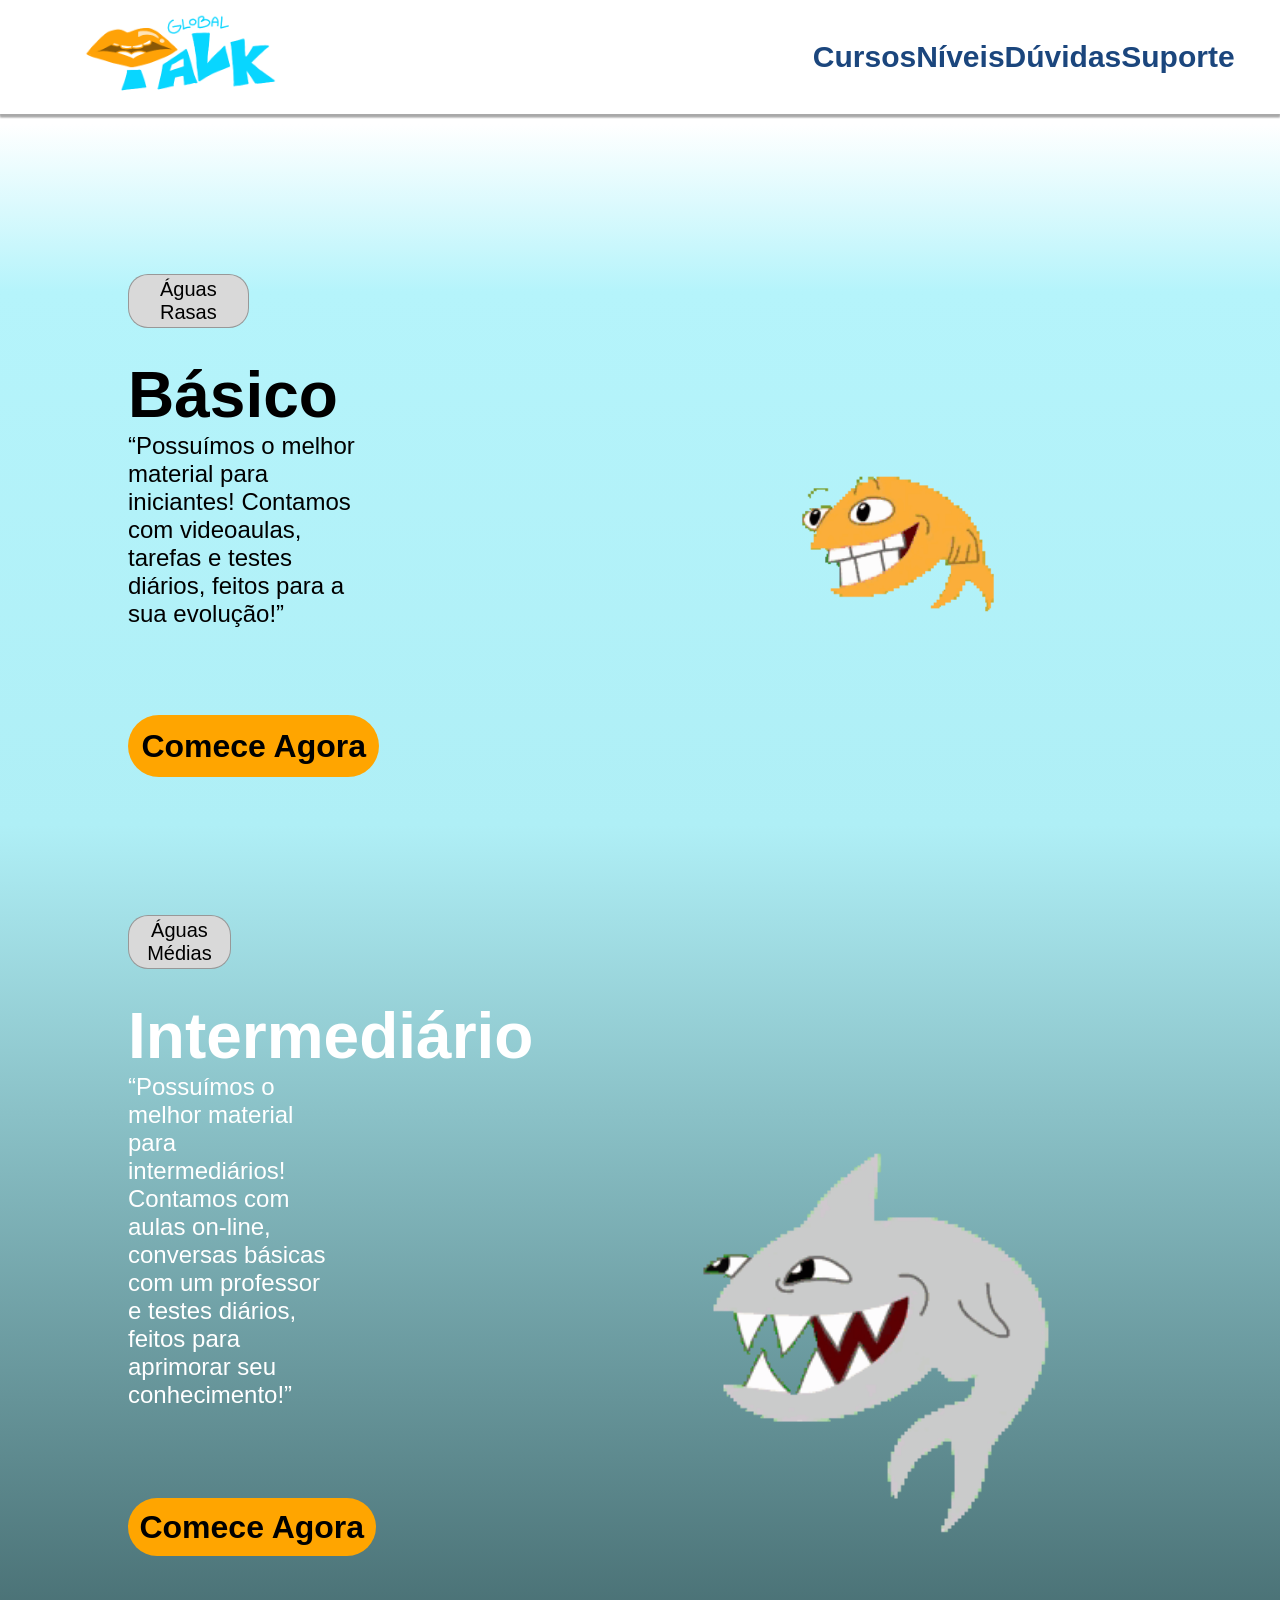
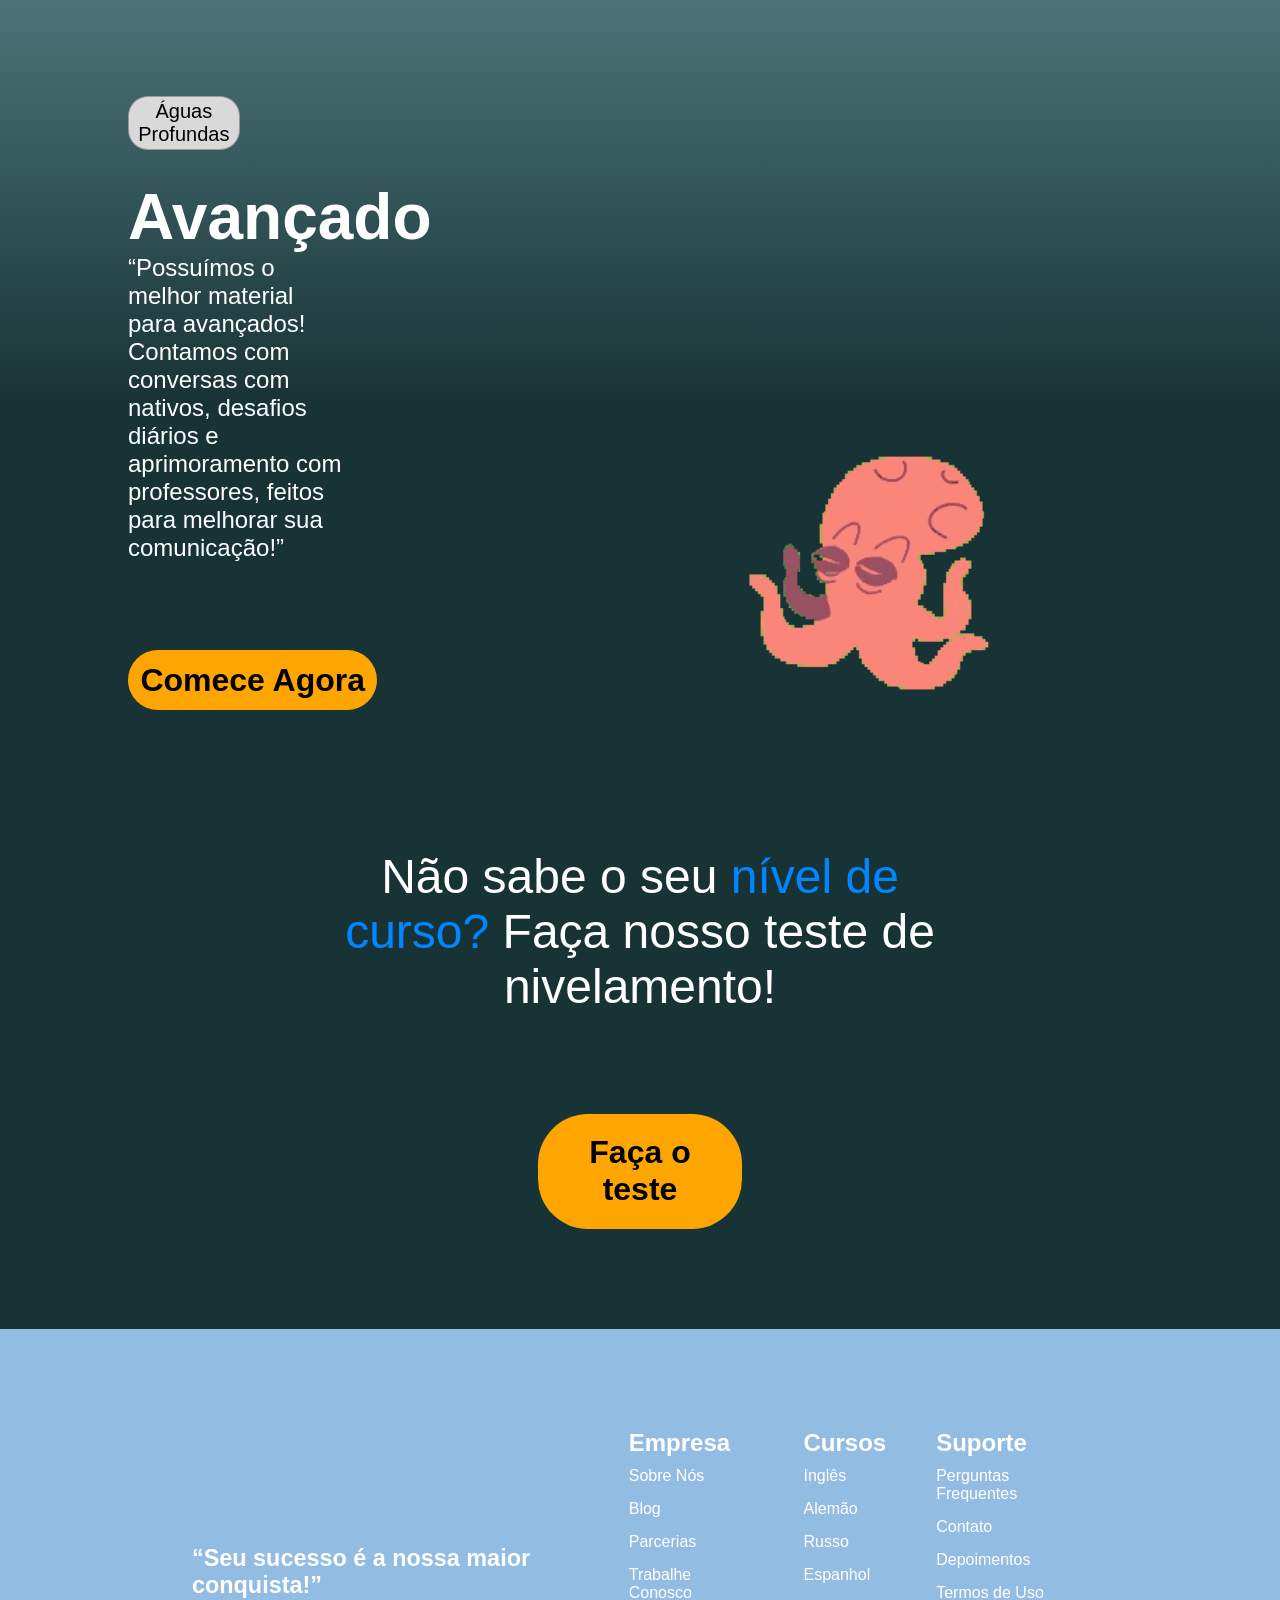
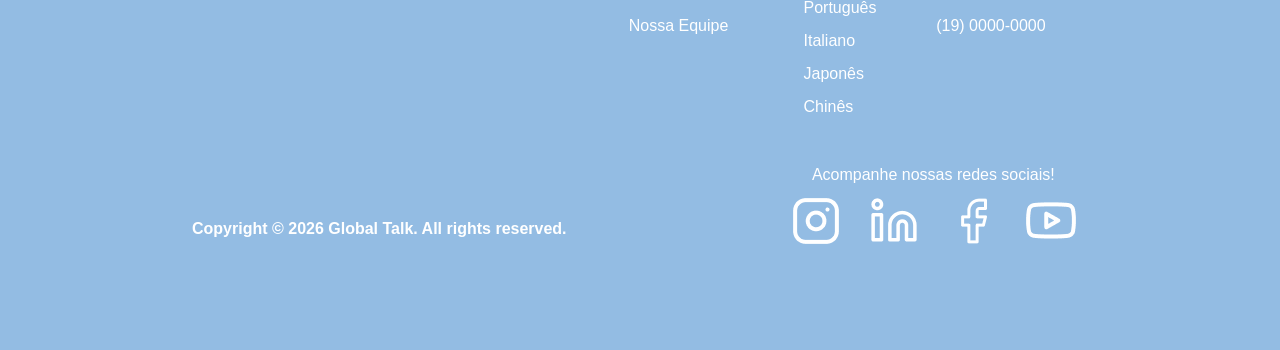
==== commit dc665a2d: "Pages" ====
--- a/Pag-Niveis/Pag-Niveis.html
+++ b/Pag-Niveis/Pag-Niveis.html
@@ -5,7 +5,6 @@
     <meta name="viewport" content="width=device-width, initial-scale=1.0">
     <meta http-equiv="X-UA-Compatible" content="ie=edge">
     <link rel="stylesheet" href="Pag-Niveis.css">
-    <link rel="stylesheet" href="pag-niveis.css">
     <link rel="stylesheet" href="../Topo.css">
     <link rel="stylesheet" href="../Footer.css">
     <link rel="stylesheet" href="../Pag-PrimeiroPasso/Pag-primeiropasso.css">
--- a/Pag-Niveis/Pag-Niveis.css
+++ b/Pag-Niveis/Pag-Niveis.css
@@ -1,72 +1,119 @@
 @charset "UTF-8";
 @media screen and (min-width: 769px) and (max-width: 2000px) {
-    * {
-        padding: 0;
-        margin: 0;
-        box-sizing: border-box;
-        font-family: 'Instrument Sans', sans-serif;
-    }
-    section#mobile{
-        display: none;
-    }
-    html{
-        scroll-behavior: smooth;
-    }
-    .alinmt-margin{
-        max-width: 80%;
-        margin: auto;
-    }
-
-    #img-menu{
-        width: 220px;
-
-    }
-
-    header{
+* {
+    padding: 0;
+    margin: 0;
+    box-sizing: border-box;
+    font-family: 'Instrument Sans', sans-serif;
+}
+section#mobile{
+    display: none;
+}
+html{
+    scroll-behavior: smooth;
+}
+section.alinmt-margin{
+    max-width: 80%;
+    margin: auto;
+}
+
+#img-menu{
+    width: 220px;
+
+}
+
+.menu-fxo{
+    display: flex;
+    align-items: center;
+    justify-content: space-between;
+    padding: 0% 5%;
+    box-shadow: 0px 3px 2px darkgray;
+    position: fixed;
+    z-index: 99;
+    width: 100%;
+    background-color: white;
+}
+.menu-falso{
+    display: flex;
+    align-items: center;
+    justify-content: space-between;
+    padding: 0% 5%;
+    box-shadow: 0px 3px 2px darkgray;
+}
+
+.links-menu{
+    font-size: 30px;
+    width: 35%;
+    text-decoration: none;
+    display: flex;
+    justify-content: space-between;
+}
+.link-menu{
+    text-decoration: none;
+    color: #1B467D;
+    font-weight: 600;
+    
+}
+
+
+.cor-d-fundo{
+    background: linear-gradient(to bottom, #FFFFFF 0%, #B5F4FB 6%, #AFEFF6 25%, #183336 67% );
+    
+    margin-top: 10px;
+}
+
+.alinmt-divsNiveis{
+    display: flex;
+    flex-direction: column;
+    
+}
+
+.divsao-d-aguas{
+        background-color:#D9D9D9;
+        border-radius: 20px;
+        border: 1px solid rgb(0, 0, 0, 30%);
+        width: 18%;
+        text-align: center;
+        font-size: 20px;
+        font-weight: 400;
+        padding: 3px 0;
+        margin-bottom: 30px;
+        margin-top: 150px;
+    }
+
+    .alinmt-text-img{
         display: flex;
-        align-items: center;
-        justify-content: space-between;
-        padding: 0% 5%;
-        box-shadow: 0px 3px 2px darkgray;
-    }
-
-    .links-menu{
-        font-size: 30px;
-        width: 35%;
-        text-decoration: none;
-        display: flex;
-        justify-content: space-between;
-    }
-    .link-menu{
-        text-decoration: none;
-        color: #1B467D;
-        font-weight: 600;
-        
-    }
-
-.cor-d-fundo{
-    background: linear-gradient(to bottom, #FFFFFF 0%, #B5F4FB 6%, #AFEFF6 33%, #183336 67% );
-    height: 2000px;
-    margin-top: 10px;
-}
-
-.alinmt-divsNiveis{
-    display: flex;
-}
-
-.divsao-d-aguas{
-    background-color:#D9D9D9;
-    border-radius: 20px;
-    border: 1px solid rgb(0, 0, 0, 30%);
-    width: 12%;
-    text-align: center;
-    font-size: 20px;
-    font-weight: 400;
-    padding: 3px 0;
-}
+    }
+
+    #img-peixe{
+        width: 200px;
+    }
+    #img-tubarao{
+        width: 350px;
+    }
+    #img-polvo{
+        width: 250px;
+    }
+    .item-img-tubarao{
+        align-content: end;
+        margin-top: 200px;
+        padding-right: 10%;
+    }
+    .item-img-polvo{
+        align-content: end;
+        margin-top: 200px;
+        padding-right: 15%;
+    }
+    .item-img{
+        align-content: center;
+        margin-top: 200px;
+        padding-right: 15%;
+
+    }
 
 .modfc-tiloNiveis{
     font-size: 64px;
+
 }
 .modfc-pargfsNiveis{
     font-size: 24px;
@@ -92,22 +139,139 @@
 }
 
 
-
-
-
-
-
-
-
-
-
-
-
-
-
-
-
-
-
+.modfc-divsao-white{
+    color: rgb(0, 0, 0);
+}
+
+.modfc-tiloNiveis-white{
+    color: white;
+    font-size: 64px;
+}
+.modfc-pargfsNiveis-white{
+    font-size: 24px;
+    width: 35%;
+    color: white;
+}
+
+.text-nivelamt{
+    display: flex;
+    justify-content: center;
+    font-size: 48px;
+    text-align: center;
+    margin-bottom: 20px;
+    color: white;
+    margin-top: 150px;
+}
+#modfc-textNivlmt{
+    width: 60%;
+    
+}
+.cor-azul-destq{
+    color: #0086FF;
+}
+.btao-SobreNiveis{
+        background-color: #FFA500;
+        text-decoration: none;
+        font-family: 'Instrument Sans', sans-serif;
+        text-align: center;
+        padding: 2% 3%;
+        border-radius: 50px;
+        color: black;
+        font-size: 32px;
+        font-weight: 600;
+        width: 20%;
+        margin-top: 80px;
+        margin-bottom: 100px;
+}
+
+#btao-psic{
+    display: flex;
+    justify-content: center;
+
+    
+}
+
+
+
+
+
+
+
+/*<-------FOOTER------------->*/
+
+
+
+
+
+#alinmt-margin-footer{
+    max-width: 70%;
+    margin: auto;
+    color: white; /*Cor dos items do Footer geral!*/
+    font-family: 'Instrument Sans', sans-serif;
+} 
+footer{
+    background-color: #93BCE3;
+    width: 100%;
+    padding: 100px 0px;
+    
+}
+.text-footer-motvc{
+    font-size: 20px;
+    width: 50%;
+    font-family: 'Instrument Sans', sans-serif;
+    font-weight: 400;
+    align-content: center;
+}
+.contnr-topo-footer{
+    width: 100%;
+    display: flex;
+    justify-content: space-between;
+    margin-bottom: 50px;
+    
+    
+}
+.contr-alimnt-descFooter{
+    display: flex;
+    gap: 50px;
+    
+}
+.titlo-footer{
+    font-size: 24px;
+    margin-bottom: 10px;
+}
+.seprc-footer{
+  font-size: 16px;
+  flex-direction: column;
+    
+}
+.espço-link{
+    
+    display: flex;
+    flex-direction: column;
+    gap: 15px;
+}
+.espço-link a{
+    text-decoration: none;
+    color: white;
+}
+.alinmt-coopy-img-footer{
+    display: flex;
+    justify-content: space-between;
+    align-items: end;
+}
+
+#copyrigt{
+    font-size: 16px;
+    margin-bottom: 12px;
+    
+}
+#text-img-footer{
+    text-align: center; 
+}
+#text-img-footer img{
+    margin: 12px;
+    margin-bottom: 0px;
+    max-width: 50px;
+}
 
 }
